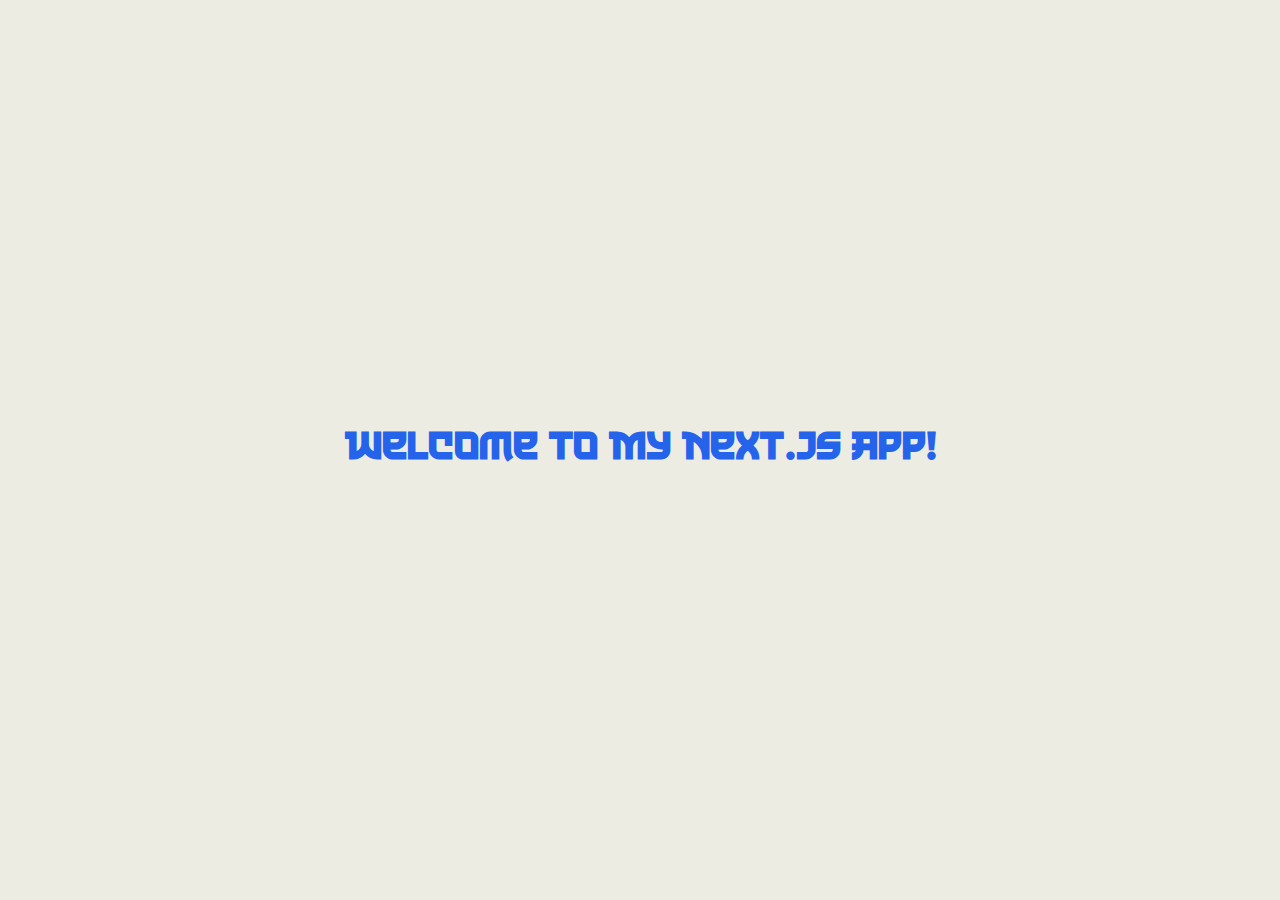
==== index.html @ 71e33ff1 "F: V1 Home design" ====
<!DOCTYPE html><html lang="en"><head><meta charSet="utf-8"/><meta name="viewport" content="width=device-width, initial-scale=1"/><link rel="stylesheet" href="/_next/static/css/1969db6d7e035338.css" data-precedence="next"/><link rel="preload" as="script" fetchPriority="low" href="/_next/static/chunks/webpack-cdd0617f90eb04c3.js"/><script src="/_next/static/chunks/4bd1b696-692f10ba759dfb60.js" async=""></script><script src="/_next/static/chunks/517-827171bf481fa5e6.js" async=""></script><script src="/_next/static/chunks/main-app-47d46b9fe21be2e4.js" async=""></script><title>Create Next App</title><meta name="description" content="Generated by create next app"/><link rel="icon" href="/favicon.ico" type="image/x-icon" sizes="16x16"/><script src="/_next/static/chunks/polyfills-42372ed130431b0a.js" noModule=""></script></head><body class="__variable_4d318d __variable_ea5f4b antialiased"><div class="flex justify-center items-center h-screen"><h1 class="text-4xl font-bold text-blue-600">Welcome to My Next.js App!</h1></div><script src="/_next/static/chunks/webpack-cdd0617f90eb04c3.js" async=""></script><script>(self.__next_f=self.__next_f||[]).push([0])</script><script>self.__next_f.push([1,"1:\"$Sreact.fragment\"\n2:I[5244,[],\"\"]\n3:I[3866,[],\"\"]\n4:I[6213,[],\"OutletBoundary\"]\n6:I[6213,[],\"MetadataBoundary\"]\n8:I[6213,[],\"ViewportBoundary\"]\na:I[4835,[],\"\"]\n:HL[\"/_next/static/css/1969db6d7e035338.css\",\"style\"]\n"])</script><script>self.__next_f.push([1,"0:{\"P\":null,\"b\":\"M2ImWNPuikzS6Wh2KHjjS\",\"p\":\"\",\"c\":[\"\",\"\"],\"i\":false,\"f\":[[[\"\",{\"children\":[\"__PAGE__\",{}]},\"$undefined\",\"$undefined\",true],[\"\",[\"$\",\"$1\",\"c\",{\"children\":[[[\"$\",\"link\",\"0\",{\"rel\":\"stylesheet\",\"href\":\"/_next/static/css/1969db6d7e035338.css\",\"precedence\":\"next\",\"crossOrigin\":\"$undefined\",\"nonce\":\"$undefined\"}]],[\"$\",\"html\",null,{\"lang\":\"en\",\"children\":[\"$\",\"body\",null,{\"className\":\"__variable_4d318d __variable_ea5f4b antialiased\",\"children\":[\"$\",\"$L2\",null,{\"parallelRouterKey\":\"children\",\"segmentPath\":[\"children\"],\"error\":\"$undefined\",\"errorStyles\":\"$undefined\",\"errorScripts\":\"$undefined\",\"template\":[\"$\",\"$L3\",null,{}],\"templateStyles\":\"$undefined\",\"templateScripts\":\"$undefined\",\"notFound\":[[],[[\"$\",\"title\",null,{\"children\":\"404: This page could not be found.\"}],[\"$\",\"div\",null,{\"style\":{\"fontFamily\":\"system-ui,\\\"Segoe UI\\\",Roboto,Helvetica,Arial,sans-serif,\\\"Apple Color Emoji\\\",\\\"Segoe UI Emoji\\\"\",\"height\":\"100vh\",\"textAlign\":\"center\",\"display\":\"flex\",\"flexDirection\":\"column\",\"alignItems\":\"center\",\"justifyContent\":\"center\"},\"children\":[\"$\",\"div\",null,{\"children\":[[\"$\",\"style\",null,{\"dangerouslySetInnerHTML\":{\"__html\":\"body{color:#000;background:#fff;margin:0}.next-error-h1{border-right:1px solid rgba(0,0,0,.3)}@media (prefers-color-scheme:dark){body{color:#fff;background:#000}.next-error-h1{border-right:1px solid rgba(255,255,255,.3)}}\"}}],[\"$\",\"h1\",null,{\"className\":\"next-error-h1\",\"style\":{\"display\":\"inline-block\",\"margin\":\"0 20px 0 0\",\"padding\":\"0 23px 0 0\",\"fontSize\":24,\"fontWeight\":500,\"verticalAlign\":\"top\",\"lineHeight\":\"49px\"},\"children\":404}],[\"$\",\"div\",null,{\"style\":{\"display\":\"inline-block\"},\"children\":[\"$\",\"h2\",null,{\"style\":{\"fontSize\":14,\"fontWeight\":400,\"lineHeight\":\"49px\",\"margin\":0},\"children\":\"This page could not be found.\"}]}]]}]}]]],\"forbidden\":\"$undefined\",\"unauthorized\":\"$undefined\"}]}]}]]}],{\"children\":[\"__PAGE__\",[\"$\",\"$1\",\"c\",{\"children\":[[\"$\",\"div\",null,{\"className\":\"flex justify-center items-center h-screen\",\"children\":[\"$\",\"h1\",null,{\"className\":\"text-4xl font-bold text-blue-600\",\"children\":\"Welcome to My Next.js App!\"}]}],null,[\"$\",\"$L4\",null,{\"children\":\"$L5\"}]]}],{},null,false]},null,false],[\"$\",\"$1\",\"h\",{\"children\":[null,[\"$\",\"$1\",\"3E3LtdyZpK34MtcuGrkji\",{\"children\":[[\"$\",\"$L6\",null,{\"children\":\"$L7\"}],[\"$\",\"$L8\",null,{\"children\":\"$L9\"}],null]}]]}],false]],\"m\":\"$undefined\",\"G\":[\"$a\",\"$undefined\"],\"s\":false,\"S\":true}\n"])</script><script>self.__next_f.push([1,"9:[[\"$\",\"meta\",\"0\",{\"name\":\"viewport\",\"content\":\"width=device-width, initial-scale=1\"}]]\n7:[[\"$\",\"meta\",\"0\",{\"charSet\":\"utf-8\"}],[\"$\",\"title\",\"1\",{\"children\":\"Create Next App\"}],[\"$\",\"meta\",\"2\",{\"name\":\"description\",\"content\":\"Generated by create next app\"}],[\"$\",\"link\",\"3\",{\"rel\":\"icon\",\"href\":\"/favicon.ico\",\"type\":\"image/x-icon\",\"sizes\":\"16x16\"}]]\n"])</script><script>self.__next_f.push([1,"5:null\n"])</script></body></html>
---- _next/static/css/1969db6d7e035338.css ----
@font-face{font-family:Geist;font-style:normal;font-weight:100 900;font-display:swap;src:url(/_next/static/media/ba015fad6dcf6784-s.woff2) format("woff2");unicode-range:u+0100-02ba,u+02bd-02c5,u+02c7-02cc,u+02ce-02d7,u+02dd-02ff,u+0304,u+0308,u+0329,u+1d00-1dbf,u+1e00-1e9f,u+1ef2-1eff,u+2020,u+20a0-20ab,u+20ad-20c0,u+2113,u+2c60-2c7f,u+a720-a7ff}@font-face{font-family:Geist;font-style:normal;font-weight:100 900;font-display:swap;src:url(/_next/static/media/569ce4b8f30dc480-s.p.woff2) format("woff2");unicode-range:u+00??,u+0131,u+0152-0153,u+02bb-02bc,u+02c6,u+02da,u+02dc,u+0304,u+0308,u+0329,u+2000-206f,u+20ac,u+2122,u+2191,u+2193,u+2212,u+2215,u+feff,u+fffd}@font-face{font-family:Geist Fallback;src:local("Arial");ascent-override:95.94%;descent-override:28.16%;line-gap-override:0.00%;size-adjust:104.76%}.__className_4d318d{font-family:Geist,Geist Fallback;font-style:normal}.__variable_4d318d{--font-geist-sans:"Geist","Geist Fallback"}@font-face{font-family:Geist Mono;font-style:normal;font-weight:100 900;font-display:swap;src:url(/_next/static/media/747892c23ea88013-s.woff2) format("woff2");unicode-range:u+0100-02ba,u+02bd-02c5,u+02c7-02cc,u+02ce-02d7,u+02dd-02ff,u+0304,u+0308,u+0329,u+1d00-1dbf,u+1e00-1e9f,u+1ef2-1eff,u+2020,u+20a0-20ab,u+20ad-20c0,u+2113,u+2c60-2c7f,u+a720-a7ff}@font-face{font-family:Geist Mono;font-style:normal;font-weight:100 900;font-display:swap;src:url(/_next/static/media/93f479601ee12b01-s.p.woff2) format("woff2");unicode-range:u+00??,u+0131,u+0152-0153,u+02bb-02bc,u+02c6,u+02da,u+02dc,u+0304,u+0308,u+0329,u+2000-206f,u+20ac,u+2122,u+2191,u+2193,u+2212,u+2215,u+feff,u+fffd}@font-face{font-family:Geist Mono Fallback;src:local("Arial");ascent-override:74.67%;descent-override:21.92%;line-gap-override:0.00%;size-adjust:134.59%}.__className_ea5f4b{font-family:Geist Mono,Geist Mono Fallback;font-style:normal}.__variable_ea5f4b{--font-geist-mono:"Geist Mono","Geist Mono Fallback"}*,:after,:before{--tw-border-spacing-x:0;--tw-border-spacing-y:0;--tw-translate-x:0;--tw-translate-y:0;--tw-rotate:0;--tw-skew-x:0;--tw-skew-y:0;--tw-scale-x:1;--tw-scale-y:1;--tw-pan-x: ;--tw-pan-y: ;--tw-pinch-zoom: ;--tw-scroll-snap-strictness:proximity;--tw-gradient-from-position: ;--tw-gradient-via-position: ;--tw-gradient-to-position: ;--tw-ordinal: ;--tw-slashed-zero: ;--tw-numeric-figure: ;--tw-numeric-spacing: ;--tw-numeric-fraction: ;--tw-ring-inset: ;--tw-ring-offset-width:0px;--tw-ring-offset-color:#fff;--tw-ring-color:rgba(59,130,246,.5);--tw-ring-offset-shadow:0 0 #0000;--tw-ring-shadow:0 0 #0000;--tw-shadow:0 0 #0000;--tw-shadow-colored:0 0 #0000;--tw-blur: ;--tw-brightness: ;--tw-contrast: ;--tw-grayscale: ;--tw-hue-rotate: ;--tw-invert: ;--tw-saturate: ;--tw-sepia: ;--tw-drop-shadow: ;--tw-backdrop-blur: ;--tw-backdrop-brightness: ;--tw-backdrop-contrast: ;--tw-backdrop-grayscale: ;--tw-backdrop-hue-rotate: ;--tw-backdrop-invert: ;--tw-backdrop-opacity: ;--tw-backdrop-saturate: ;--tw-backdrop-sepia: ;--tw-contain-size: ;--tw-contain-layout: ;--tw-contain-paint: ;--tw-contain-style: }::backdrop{--tw-border-spacing-x:0;--tw-border-spacing-y:0;--tw-translate-x:0;--tw-translate-y:0;--tw-rotate:0;--tw-skew-x:0;--tw-skew-y:0;--tw-scale-x:1;--tw-scale-y:1;--tw-pan-x: ;--tw-pan-y: ;--tw-pinch-zoom: ;--tw-scroll-snap-strictness:proximity;--tw-gradient-from-position: ;--tw-gradient-via-position: ;--tw-gradient-to-position: ;--tw-ordinal: ;--tw-slashed-zero: ;--tw-numeric-figure: ;--tw-numeric-spacing: ;--tw-numeric-fraction: ;--tw-ring-inset: ;--tw-ring-offset-width:0px;--tw-ring-offset-color:#fff;--tw-ring-color:rgba(59,130,246,.5);--tw-ring-offset-shadow:0 0 #0000;--tw-ring-shadow:0 0 #0000;--tw-shadow:0 0 #0000;--tw-shadow-colored:0 0 #0000;--tw-blur: ;--tw-brightness: ;--tw-contrast: ;--tw-grayscale: ;--tw-hue-rotate: ;--tw-invert: ;--tw-saturate: ;--tw-sepia: ;--tw-drop-shadow: ;--tw-backdrop-blur: ;--tw-backdrop-brightness: ;--tw-backdrop-contrast: ;--tw-backdrop-grayscale: ;--tw-backdrop-hue-rotate: ;--tw-backdrop-invert: ;--tw-backdrop-opacity: ;--tw-backdrop-saturate: ;--tw-backdrop-sepia: ;--tw-contain-size: ;--tw-contain-layout: ;--tw-contain-paint: ;--tw-contain-style: }/*
! tailwindcss v3.4.17 | MIT License | https://tailwindcss.com
*/*,:after,:before{box-sizing:border-box;border:0 solid #e5e7eb}:after,:before{--tw-content:""}:host,html{line-height:1.5;-webkit-text-size-adjust:100%;-moz-tab-size:4;tab-size:4;font-family:ui-sans-serif,system-ui,sans-serif,Apple Color Emoji,Segoe UI Emoji,Segoe UI Symbol,Noto Color Emoji;font-feature-settings:normal;font-variation-settings:normal;-webkit-tap-highlight-color:transparent}body{margin:0;line-height:inherit}hr{height:0;color:inherit;border-top-width:1px}abbr:where([title]){text-decoration:underline dotted}h1,h2,h3,h4,h5,h6{font-size:inherit;font-weight:inherit}a{color:inherit;text-decoration:inherit}b,strong{font-weight:bolder}code,kbd,pre,samp{font-family:ui-monospace,SFMono-Regular,Menlo,Monaco,Consolas,Liberation Mono,Courier New,monospace;font-feature-settings:normal;font-variation-settings:normal;font-size:1em}small{font-size:80%}sub,sup{font-size:75%;line-height:0;position:relative;vertical-align:baseline}sub{bottom:-.25em}sup{top:-.5em}table{text-indent:0;border-color:inherit;border-collapse:collapse}button,input,optgroup,select,textarea{font-family:inherit;font-feature-settings:inherit;font-variation-settings:inherit;font-size:100%;font-weight:inherit;line-height:inherit;letter-spacing:inherit;color:inherit;margin:0;padding:0}button,select{text-transform:none}button,input:where([type=button]),input:where([type=reset]),input:where([type=submit]){-webkit-appearance:button;background-color:transparent;background-image:none}:-moz-focusring{outline:auto}:-moz-ui-invalid{box-shadow:none}progress{vertical-align:baseline}::-webkit-inner-spin-button,::-webkit-outer-spin-button{height:auto}[type=search]{-webkit-appearance:textfield;outline-offset:-2px}::-webkit-search-decoration{-webkit-appearance:none}::-webkit-file-upload-button{-webkit-appearance:button;font:inherit}summary{display:list-item}blockquote,dd,dl,figure,h1,h2,h3,h4,h5,h6,hr,p,pre{margin:0}fieldset{margin:0}fieldset,legend{padding:0}menu,ol,ul{list-style:none;margin:0;padding:0}dialog{padding:0}textarea{resize:vertical}input::placeholder,textarea::placeholder{opacity:1;color:#9ca3af}[role=button],button{cursor:pointer}:disabled{cursor:default}audio,canvas,embed,iframe,img,object,svg,video{display:block;vertical-align:middle}img,video{max-width:100%;height:auto}[hidden]:where(:not([hidden=until-found])){display:none}.container{width:100%}@media (min-width:640px){.container{max-width:640px}}@media (min-width:768px){.container{max-width:768px}}@media (min-width:1024px){.container{max-width:1024px}}@media (min-width:1280px){.container{max-width:1280px}}@media (min-width:1536px){.container{max-width:1536px}}.absolute{position:absolute}.relative{position:relative}.sticky{position:sticky}.inset-0{inset:0}.inset-x-0{left:0;right:0}.bottom-20{bottom:5rem}.top-0{top:0}.z-10{z-index:10}.z-20{z-index:20}.z-50{z-index:50}.m-20{margin:5rem}.mx-auto{margin-left:auto;margin-right:auto}.mb-0{margin-bottom:0}.mb-4{margin-bottom:1rem}.ml-auto{margin-left:auto}.mr-2{margin-right:.5rem}.mt-4{margin-top:1rem}.mt-8{margin-top:2rem}.flex{display:flex}.grid{display:grid}.hidden{display:none}.aspect-\[9\/20\]{aspect-ratio:9/20}.h-3{height:.75rem}.h-6{height:1.5rem}.h-\[200px\]{height:200px}.h-screen{height:100vh}.min-h-screen{min-height:100vh}.w-3{width:.75rem}.w-6{width:1.5rem}.w-full{width:100%}.max-w-\[280px\]{max-width:280px}.grid-cols-1{grid-template-columns:repeat(1,minmax(0,1fr))}.grid-cols-5{grid-template-columns:repeat(5,minmax(0,1fr))}.flex-col{flex-direction:column}.items-end{align-items:flex-end}.items-center{align-items:center}.justify-center{justify-content:center}.justify-between{justify-content:space-between}.gap-4{gap:1rem}.gap-8{gap:2rem}.space-x-10>:not([hidden])~:not([hidden]){--tw-space-x-reverse:0;margin-right:calc(2.5rem * var(--tw-space-x-reverse));margin-left:calc(2.5rem * calc(1 - var(--tw-space-x-reverse)))}.space-x-11>:not([hidden])~:not([hidden]){--tw-space-x-reverse:0;margin-right:calc(2.75rem * var(--tw-space-x-reverse));margin-left:calc(2.75rem * calc(1 - var(--tw-space-x-reverse)))}.space-x-2>:not([hidden])~:not([hidden]){--tw-space-x-reverse:0;margin-right:calc(.5rem * var(--tw-space-x-reverse));margin-left:calc(.5rem * calc(1 - var(--tw-space-x-reverse)))}.space-x-3>:not([hidden])~:not([hidden]){--tw-space-x-reverse:0;margin-right:calc(.75rem * var(--tw-space-x-reverse));margin-left:calc(.75rem * calc(1 - var(--tw-space-x-reverse)))}.space-x-8>:not([hidden])~:not([hidden]){--tw-space-x-reverse:0;margin-right:calc(2rem * var(--tw-space-x-reverse));margin-left:calc(2rem * calc(1 - var(--tw-space-x-reverse)))}.space-y-4>:not([hidden])~:not([hidden]){--tw-space-y-reverse:0;margin-top:calc(1rem * calc(1 - var(--tw-space-y-reverse)));margin-bottom:calc(1rem * var(--tw-space-y-reverse))}.overflow-hidden{overflow:hidden}.rounded{border-radius:.25rem}.rounded-full{border-radius:9999px}.rounded-lg{border-radius:.5rem}.rounded-md{border-radius:.375rem}.border{border-width:1px}.bg-black\/50{background-color:rgba(0,0,0,.5)}.bg-blue-500{--tw-bg-opacity:1;background-color:rgb(59 130 246/var(--tw-bg-opacity,1))}.bg-gray-700{--tw-bg-opacity:1;background-color:rgb(55 65 81/var(--tw-bg-opacity,1))}.bg-gray-800{--tw-bg-opacity:1;background-color:rgb(31 41 55/var(--tw-bg-opacity,1))}.bg-red-500{--tw-bg-opacity:1;background-color:rgb(239 68 68/var(--tw-bg-opacity,1))}.bg-red-600{--tw-bg-opacity:1;background-color:rgb(220 38 38/var(--tw-bg-opacity,1))}.bg-gradient-to-t{background-image:linear-gradient(to top,var(--tw-gradient-stops))}.from-black\/50{--tw-gradient-from:rgba(0,0,0,.5) var(--tw-gradient-from-position);--tw-gradient-to:transparent var(--tw-gradient-to-position);--tw-gradient-stops:var(--tw-gradient-from),var(--tw-gradient-to)}.to-transparent{--tw-gradient-to:transparent var(--tw-gradient-to-position)}.p-2{padding:.5rem}.p-20{padding:5rem}.p-4{padding:1rem}.px-2{padding-left:.5rem;padding-right:.5rem}.px-20{padding-left:5rem;padding-right:5rem}.px-4{padding-left:1rem;padding-right:1rem}.px-8{padding-left:2rem;padding-right:2rem}.py-1{padding-top:.25rem;padding-bottom:.25rem}.py-2{padding-top:.5rem;padding-bottom:.5rem}.py-6{padding-top:1.5rem;padding-bottom:1.5rem}.pb-16{padding-bottom:4rem}.pl-6{padding-left:1.5rem}.pr-20{padding-right:5rem}.pt-16{padding-top:4rem}.pt-5{padding-top:1.25rem}.text-center{text-align:center}.text-2xl{font-size:1.5rem;line-height:2rem}.text-3xl{font-size:1.875rem;line-height:2.25rem}.text-4xl{font-size:2.25rem;line-height:2.5rem}.text-lg{font-size:1.125rem;line-height:1.75rem}.font-bold{font-weight:700}.tracking-wider{letter-spacing:.05em}.text-blue-600{--tw-text-opacity:1;color:rgb(37 99 235/var(--tw-text-opacity,1))}.text-gray-300{--tw-text-opacity:1;color:rgb(209 213 219/var(--tw-text-opacity,1))}.text-white{--tw-text-opacity:1;color:rgb(255 255 255/var(--tw-text-opacity,1))}.antialiased{-webkit-font-smoothing:antialiased;-moz-osx-font-smoothing:grayscale}.placeholder-gray-400::placeholder{--tw-placeholder-opacity:1;color:rgb(156 163 175/var(--tw-placeholder-opacity,1))}.transition-colors{transition-property:color,background-color,border-color,text-decoration-color,fill,stroke;transition-timing-function:cubic-bezier(.4,0,.2,1);transition-duration:.15s}:root{--background:#ecece2;--foreground:#171717;--primaryColor:#e70012;--navBlack:#1c1a1b}@media (prefers-color-scheme:dark){:root{--background:#0a0a0a;--foreground:#ededed}}body{color:var(--foreground);background:var(--background);font-family:The-Last-Shuriken,Helvetica,sans-serif}nav{font-family:Rentukka-Regular,Helvetica,sans-serif;background-color:var(--navBlack)}.hover\:bg-red-700:hover{--tw-bg-opacity:1;background-color:rgb(185 28 28/var(--tw-bg-opacity,1))}.hover\:text-gray-300:hover{--tw-text-opacity:1;color:rgb(209 213 219/var(--tw-text-opacity,1))}.hover\:underline:hover{text-decoration-line:underline}@media (min-width:640px){.sm\:mx-0{margin-left:0;margin-right:0}.sm\:grid-cols-2{grid-template-columns:repeat(2,minmax(0,1fr))}.sm\:px-8{padding-left:2rem;padding-right:2rem}}@media (min-width:768px){.md\:mb-8{margin-bottom:2rem}.md\:h-\[300px\]{height:300px}.md\:gap-10{gap:2.5rem}.md\:px-12{padding-left:3rem;padding-right:3rem}.md\:px-20{padding-left:5rem;padding-right:5rem}.md\:py-12{padding-top:3rem;padding-bottom:3rem}.md\:py-3{padding-top:.75rem;padding-bottom:.75rem}.md\:text-4xl{font-size:2.25rem;line-height:2.5rem}.md\:text-lg{font-size:1.125rem;line-height:1.75rem}.md\:text-xl{font-size:1.25rem;line-height:1.75rem}}@media (min-width:1024px){.lg\:flex{display:flex}.lg\:hidden{display:none}.lg\:h-\[400px\]{height:400px}.lg\:grid-cols-4{grid-template-columns:repeat(4,minmax(0,1fr))}.lg\:text-6xl{font-size:3.75rem;line-height:1}}@font-face{font-family:The-Last-Shuriken;src:url(/fonts/The-Last-Shuriken.otf) format("opentype"),url(/fonts/The-Last-Shuriken.ttf) format("truetype");font-weight:400;font-style:normal}@font-face{font-family:Rentukka-Regular;src:url(/fonts/Rentukka-Regular.otf) format("opentype");font-weight:400;font-style:normal}
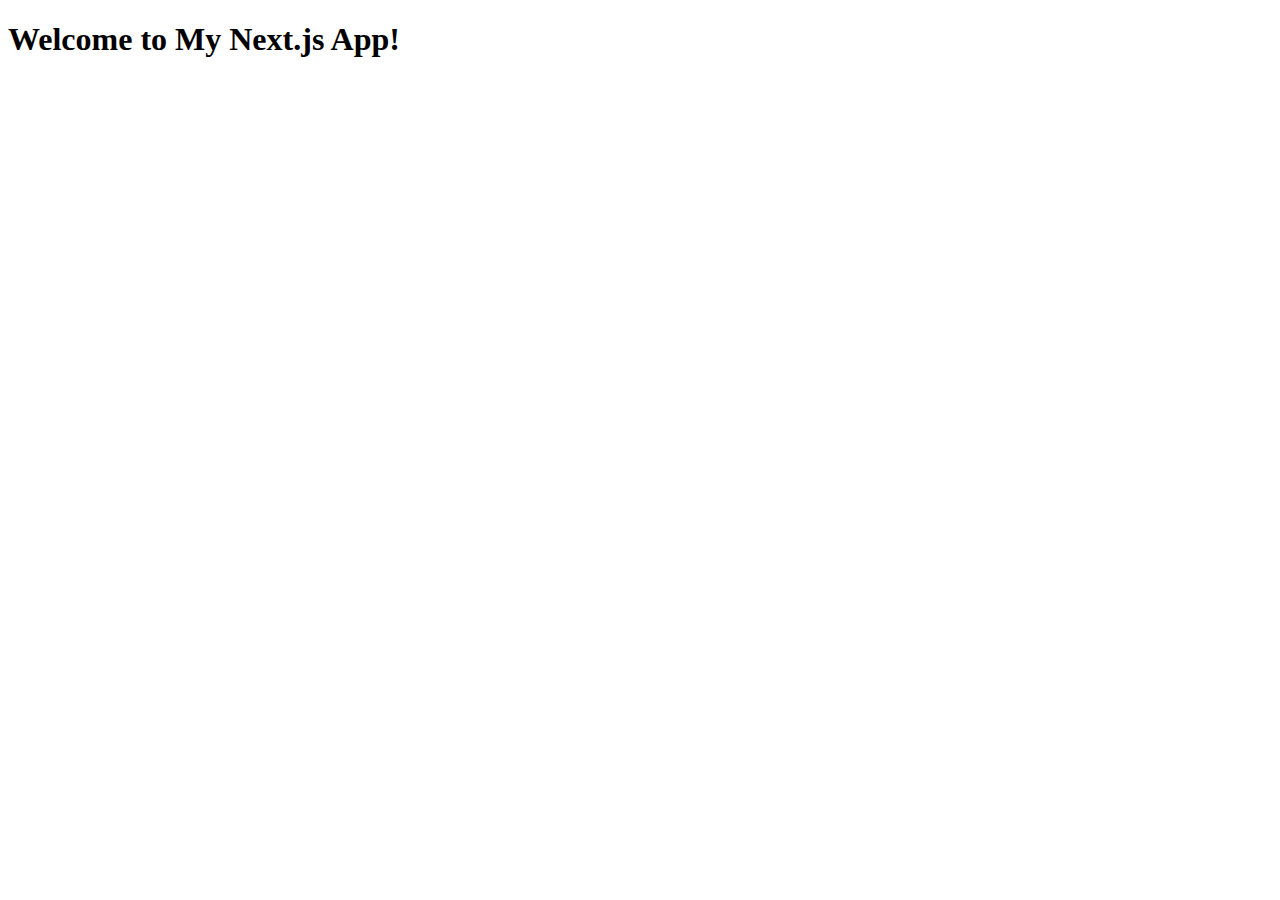
==== commit 9ef703c7: "Updated build with nojekyll file as gihub runs with jeykll" ====
--- a/index.html
+++ b/index.html
@@ -1 +1 @@
-<!DOCTYPE html><html lang="en"><head><meta charSet="utf-8"/><meta name="viewport" content="width=device-width, initial-scale=1"/><link rel="stylesheet" href="/_next/static/css/1969db6d7e035338.css" data-precedence="next"/><link rel="preload" as="script" fetchPriority="low" href="/_next/static/chunks/webpack-cdd0617f90eb04c3.js"/><script src="/_next/static/chunks/4bd1b696-692f10ba759dfb60.js" async=""></script><script src="/_next/static/chunks/517-827171bf481fa5e6.js" async=""></script><script src="/_next/static/chunks/main-app-47d46b9fe21be2e4.js" async=""></script><title>Create Next App</title><meta name="description" content="Generated by create next app"/><link rel="icon" href="/favicon.ico" type="image/x-icon" sizes="16x16"/><script src="/_next/static/chunks/polyfills-42372ed130431b0a.js" noModule=""></script></head><body class="__variable_4d318d __variable_ea5f4b antialiased"><div class="flex justify-center items-center h-screen"><h1 class="text-4xl font-bold text-blue-600">Welcome to My Next.js App!</h1></div><script src="/_next/static/chunks/webpack-cdd0617f90eb04c3.js" async=""></script><script>(self.__next_f=self.__next_f||[]).push([0])</script><script>self.__next_f.push([1,"1:\"$Sreact.fragment\"\n2:I[5244,[],\"\"]\n3:I[3866,[],\"\"]\n4:I[6213,[],\"OutletBoundary\"]\n6:I[6213,[],\"MetadataBoundary\"]\n8:I[6213,[],\"ViewportBoundary\"]\na:I[4835,[],\"\"]\n:HL[\"/_next/static/css/1969db6d7e035338.css\",\"style\"]\n"])</script><script>self.__next_f.push([1,"0:{\"P\":null,\"b\":\"M2ImWNPuikzS6Wh2KHjjS\",\"p\":\"\",\"c\":[\"\",\"\"],\"i\":false,\"f\":[[[\"\",{\"children\":[\"__PAGE__\",{}]},\"$undefined\",\"$undefined\",true],[\"\",[\"$\",\"$1\",\"c\",{\"children\":[[[\"$\",\"link\",\"0\",{\"rel\":\"stylesheet\",\"href\":\"/_next/static/css/1969db6d7e035338.css\",\"precedence\":\"next\",\"crossOrigin\":\"$undefined\",\"nonce\":\"$undefined\"}]],[\"$\",\"html\",null,{\"lang\":\"en\",\"children\":[\"$\",\"body\",null,{\"className\":\"__variable_4d318d __variable_ea5f4b antialiased\",\"children\":[\"$\",\"$L2\",null,{\"parallelRouterKey\":\"children\",\"segmentPath\":[\"children\"],\"error\":\"$undefined\",\"errorStyles\":\"$undefined\",\"errorScripts\":\"$undefined\",\"template\":[\"$\",\"$L3\",null,{}],\"templateStyles\":\"$undefined\",\"templateScripts\":\"$undefined\",\"notFound\":[[],[[\"$\",\"title\",null,{\"children\":\"404: This page could not be found.\"}],[\"$\",\"div\",null,{\"style\":{\"fontFamily\":\"system-ui,\\\"Segoe UI\\\",Roboto,Helvetica,Arial,sans-serif,\\\"Apple Color Emoji\\\",\\\"Segoe UI Emoji\\\"\",\"height\":\"100vh\",\"textAlign\":\"center\",\"display\":\"flex\",\"flexDirection\":\"column\",\"alignItems\":\"center\",\"justifyContent\":\"center\"},\"children\":[\"$\",\"div\",null,{\"children\":[[\"$\",\"style\",null,{\"dangerouslySetInnerHTML\":{\"__html\":\"body{color:#000;background:#fff;margin:0}.next-error-h1{border-right:1px solid rgba(0,0,0,.3)}@media (prefers-color-scheme:dark){body{color:#fff;background:#000}.next-error-h1{border-right:1px solid rgba(255,255,255,.3)}}\"}}],[\"$\",\"h1\",null,{\"className\":\"next-error-h1\",\"style\":{\"display\":\"inline-block\",\"margin\":\"0 20px 0 0\",\"padding\":\"0 23px 0 0\",\"fontSize\":24,\"fontWeight\":500,\"verticalAlign\":\"top\",\"lineHeight\":\"49px\"},\"children\":404}],[\"$\",\"div\",null,{\"style\":{\"display\":\"inline-block\"},\"children\":[\"$\",\"h2\",null,{\"style\":{\"fontSize\":14,\"fontWeight\":400,\"lineHeight\":\"49px\",\"margin\":0},\"children\":\"This page could not be found.\"}]}]]}]}]]],\"forbidden\":\"$undefined\",\"unauthorized\":\"$undefined\"}]}]}]]}],{\"children\":[\"__PAGE__\",[\"$\",\"$1\",\"c\",{\"children\":[[\"$\",\"div\",null,{\"className\":\"flex justify-center items-center h-screen\",\"children\":[\"$\",\"h1\",null,{\"className\":\"text-4xl font-bold text-blue-600\",\"children\":\"Welcome to My Next.js App!\"}]}],null,[\"$\",\"$L4\",null,{\"children\":\"$L5\"}]]}],{},null,false]},null,false],[\"$\",\"$1\",\"h\",{\"children\":[null,[\"$\",\"$1\",\"3E3LtdyZpK34MtcuGrkji\",{\"children\":[[\"$\",\"$L6\",null,{\"children\":\"$L7\"}],[\"$\",\"$L8\",null,{\"children\":\"$L9\"}],null]}]]}],false]],\"m\":\"$undefined\",\"G\":[\"$a\",\"$undefined\"],\"s\":false,\"S\":true}\n"])</script><script>self.__next_f.push([1,"9:[[\"$\",\"meta\",\"0\",{\"name\":\"viewport\",\"content\":\"width=device-width, initial-scale=1\"}]]\n7:[[\"$\",\"meta\",\"0\",{\"charSet\":\"utf-8\"}],[\"$\",\"title\",\"1\",{\"children\":\"Create Next App\"}],[\"$\",\"meta\",\"2\",{\"name\":\"description\",\"content\":\"Generated by create next app\"}],[\"$\",\"link\",\"3\",{\"rel\":\"icon\",\"href\":\"/favicon.ico\",\"type\":\"image/x-icon\",\"sizes\":\"16x16\"}]]\n"])</script><script>self.__next_f.push([1,"5:null\n"])</script></body></html>+<!DOCTYPE html><html lang="en"><head><meta charSet="utf-8"/><meta name="viewport" content="width=device-width, initial-scale=1"/><link rel="stylesheet" href="/codeprojekt/_next/static/css/245b3cb33e3f2eed.css" data-precedence="next"/><link rel="preload" as="script" fetchPriority="low" href="/codeprojekt/_next/static/chunks/webpack-1dc974961dbac57c.js"/><script src="/codeprojekt/_next/static/chunks/4bd1b696-692f10ba759dfb60.js" async=""></script><script src="/codeprojekt/_next/static/chunks/517-9d9662d6c0e08455.js" async=""></script><script src="/codeprojekt/_next/static/chunks/main-app-47d46b9fe21be2e4.js" async=""></script><title>Create Next App</title><meta name="description" content="Generated by create next app"/><link rel="icon" href="/codeprojekt/favicon.ico" type="image/x-icon" sizes="16x16"/><script src="/codeprojekt/_next/static/chunks/polyfills-42372ed130431b0a.js" noModule=""></script></head><body class="__variable_d63b79 __variable_f27a0c antialiased"><div class="flex justify-center items-center h-screen"><h1 class="text-4xl font-bold text-blue-600">Welcome to My Next.js App!</h1></div><script src="/codeprojekt/_next/static/chunks/webpack-1dc974961dbac57c.js" async=""></script><script>(self.__next_f=self.__next_f||[]).push([0])</script><script>self.__next_f.push([1,"1:\"$Sreact.fragment\"\n2:I[5244,[],\"\"]\n3:I[3866,[],\"\"]\n4:I[6213,[],\"OutletBoundary\"]\n6:I[6213,[],\"MetadataBoundary\"]\n8:I[6213,[],\"ViewportBoundary\"]\na:I[4835,[],\"\"]\n:HL[\"/codeprojekt/_next/static/css/245b3cb33e3f2eed.css\",\"style\"]\n"])</script><script>self.__next_f.push([1,"0:{\"P\":null,\"b\":\"IpkLJUoeH68LpaS1Uytb3\",\"p\":\"/codeprojekt\",\"c\":[\"\",\"\"],\"i\":false,\"f\":[[[\"\",{\"children\":[\"__PAGE__\",{}]},\"$undefined\",\"$undefined\",true],[\"\",[\"$\",\"$1\",\"c\",{\"children\":[[[\"$\",\"link\",\"0\",{\"rel\":\"stylesheet\",\"href\":\"/codeprojekt/_next/static/css/245b3cb33e3f2eed.css\",\"precedence\":\"next\",\"crossOrigin\":\"$undefined\",\"nonce\":\"$undefined\"}]],[\"$\",\"html\",null,{\"lang\":\"en\",\"children\":[\"$\",\"body\",null,{\"className\":\"__variable_d63b79 __variable_f27a0c antialiased\",\"children\":[\"$\",\"$L2\",null,{\"parallelRouterKey\":\"children\",\"segmentPath\":[\"children\"],\"error\":\"$undefined\",\"errorStyles\":\"$undefined\",\"errorScripts\":\"$undefined\",\"template\":[\"$\",\"$L3\",null,{}],\"templateStyles\":\"$undefined\",\"templateScripts\":\"$undefined\",\"notFound\":[[],[[\"$\",\"title\",null,{\"children\":\"404: This page could not be found.\"}],[\"$\",\"div\",null,{\"style\":{\"fontFamily\":\"system-ui,\\\"Segoe UI\\\",Roboto,Helvetica,Arial,sans-serif,\\\"Apple Color Emoji\\\",\\\"Segoe UI Emoji\\\"\",\"height\":\"100vh\",\"textAlign\":\"center\",\"display\":\"flex\",\"flexDirection\":\"column\",\"alignItems\":\"center\",\"justifyContent\":\"center\"},\"children\":[\"$\",\"div\",null,{\"children\":[[\"$\",\"style\",null,{\"dangerouslySetInnerHTML\":{\"__html\":\"body{color:#000;background:#fff;margin:0}.next-error-h1{border-right:1px solid rgba(0,0,0,.3)}@media (prefers-color-scheme:dark){body{color:#fff;background:#000}.next-error-h1{border-right:1px solid rgba(255,255,255,.3)}}\"}}],[\"$\",\"h1\",null,{\"className\":\"next-error-h1\",\"style\":{\"display\":\"inline-block\",\"margin\":\"0 20px 0 0\",\"padding\":\"0 23px 0 0\",\"fontSize\":24,\"fontWeight\":500,\"verticalAlign\":\"top\",\"lineHeight\":\"49px\"},\"children\":404}],[\"$\",\"div\",null,{\"style\":{\"display\":\"inline-block\"},\"children\":[\"$\",\"h2\",null,{\"style\":{\"fontSize\":14,\"fontWeight\":400,\"lineHeight\":\"49px\",\"margin\":0},\"children\":\"This page could not be found.\"}]}]]}]}]]],\"forbidden\":\"$undefined\",\"unauthorized\":\"$undefined\"}]}]}]]}],{\"children\":[\"__PAGE__\",[\"$\",\"$1\",\"c\",{\"children\":[[\"$\",\"div\",null,{\"className\":\"flex justify-center items-center h-screen\",\"children\":[\"$\",\"h1\",null,{\"className\":\"text-4xl font-bold text-blue-600\",\"children\":\"Welcome to My Next.js App!\"}]}],null,[\"$\",\"$L4\",null,{\"children\":\"$L5\"}]]}],{},null,false]},null,false],[\"$\",\"$1\",\"h\",{\"children\":[null,[\"$\",\"$1\",\"o3sypI4BTvWPNd6nH_KNd\",{\"children\":[[\"$\",\"$L6\",null,{\"children\":\"$L7\"}],[\"$\",\"$L8\",null,{\"children\":\"$L9\"}],null]}]]}],false]],\"m\":\"$undefined\",\"G\":[\"$a\",\"$undefined\"],\"s\":false,\"S\":true}\n"])</script><script>self.__next_f.push([1,"9:[[\"$\",\"meta\",\"0\",{\"name\":\"viewport\",\"content\":\"width=device-width, initial-scale=1\"}]]\n7:[[\"$\",\"meta\",\"0\",{\"charSet\":\"utf-8\"}],[\"$\",\"title\",\"1\",{\"children\":\"Create Next App\"}],[\"$\",\"meta\",\"2\",{\"name\":\"description\",\"content\":\"Generated by create next app\"}],[\"$\",\"link\",\"3\",{\"rel\":\"icon\",\"href\":\"/codeprojekt/favicon.ico\",\"type\":\"image/x-icon\",\"sizes\":\"16x16\"}]]\n"])</script><script>self.__next_f.push([1,"5:null\n"])</script></body></html>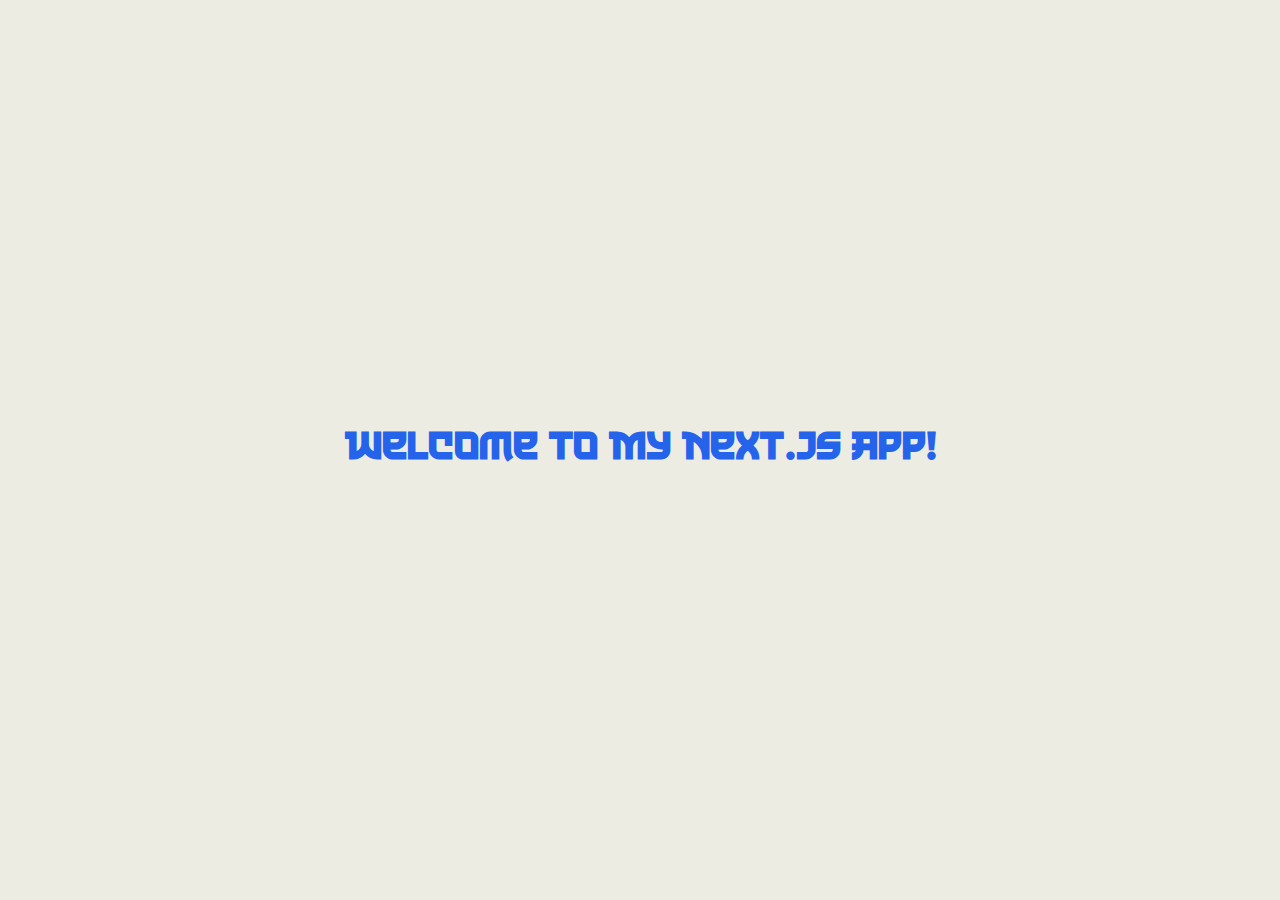
==== commit f08753a0: "F:Static file relative path changes for domain" ====
--- a/index.html
+++ b/index.html
@@ -1 +1 @@
-<!DOCTYPE html><html lang="en"><head><meta charSet="utf-8"/><meta name="viewport" content="width=device-width, initial-scale=1"/><link rel="stylesheet" href="/codeprojekt/_next/static/css/245b3cb33e3f2eed.css" data-precedence="next"/><link rel="preload" as="script" fetchPriority="low" href="/codeprojekt/_next/static/chunks/webpack-1dc974961dbac57c.js"/><script src="/codeprojekt/_next/static/chunks/4bd1b696-692f10ba759dfb60.js" async=""></script><script src="/codeprojekt/_next/static/chunks/517-9d9662d6c0e08455.js" async=""></script><script src="/codeprojekt/_next/static/chunks/main-app-47d46b9fe21be2e4.js" async=""></script><title>Create Next App</title><meta name="description" content="Generated by create next app"/><link rel="icon" href="/codeprojekt/favicon.ico" type="image/x-icon" sizes="16x16"/><script src="/codeprojekt/_next/static/chunks/polyfills-42372ed130431b0a.js" noModule=""></script></head><body class="__variable_d63b79 __variable_f27a0c antialiased"><div class="flex justify-center items-center h-screen"><h1 class="text-4xl font-bold text-blue-600">Welcome to My Next.js App!</h1></div><script src="/codeprojekt/_next/static/chunks/webpack-1dc974961dbac57c.js" async=""></script><script>(self.__next_f=self.__next_f||[]).push([0])</script><script>self.__next_f.push([1,"1:\"$Sreact.fragment\"\n2:I[5244,[],\"\"]\n3:I[3866,[],\"\"]\n4:I[6213,[],\"OutletBoundary\"]\n6:I[6213,[],\"MetadataBoundary\"]\n8:I[6213,[],\"ViewportBoundary\"]\na:I[4835,[],\"\"]\n:HL[\"/codeprojekt/_next/static/css/245b3cb33e3f2eed.css\",\"style\"]\n"])</script><script>self.__next_f.push([1,"0:{\"P\":null,\"b\":\"IpkLJUoeH68LpaS1Uytb3\",\"p\":\"/codeprojekt\",\"c\":[\"\",\"\"],\"i\":false,\"f\":[[[\"\",{\"children\":[\"__PAGE__\",{}]},\"$undefined\",\"$undefined\",true],[\"\",[\"$\",\"$1\",\"c\",{\"children\":[[[\"$\",\"link\",\"0\",{\"rel\":\"stylesheet\",\"href\":\"/codeprojekt/_next/static/css/245b3cb33e3f2eed.css\",\"precedence\":\"next\",\"crossOrigin\":\"$undefined\",\"nonce\":\"$undefined\"}]],[\"$\",\"html\",null,{\"lang\":\"en\",\"children\":[\"$\",\"body\",null,{\"className\":\"__variable_d63b79 __variable_f27a0c antialiased\",\"children\":[\"$\",\"$L2\",null,{\"parallelRouterKey\":\"children\",\"segmentPath\":[\"children\"],\"error\":\"$undefined\",\"errorStyles\":\"$undefined\",\"errorScripts\":\"$undefined\",\"template\":[\"$\",\"$L3\",null,{}],\"templateStyles\":\"$undefined\",\"templateScripts\":\"$undefined\",\"notFound\":[[],[[\"$\",\"title\",null,{\"children\":\"404: This page could not be found.\"}],[\"$\",\"div\",null,{\"style\":{\"fontFamily\":\"system-ui,\\\"Segoe UI\\\",Roboto,Helvetica,Arial,sans-serif,\\\"Apple Color Emoji\\\",\\\"Segoe UI Emoji\\\"\",\"height\":\"100vh\",\"textAlign\":\"center\",\"display\":\"flex\",\"flexDirection\":\"column\",\"alignItems\":\"center\",\"justifyContent\":\"center\"},\"children\":[\"$\",\"div\",null,{\"children\":[[\"$\",\"style\",null,{\"dangerouslySetInnerHTML\":{\"__html\":\"body{color:#000;background:#fff;margin:0}.next-error-h1{border-right:1px solid rgba(0,0,0,.3)}@media (prefers-color-scheme:dark){body{color:#fff;background:#000}.next-error-h1{border-right:1px solid rgba(255,255,255,.3)}}\"}}],[\"$\",\"h1\",null,{\"className\":\"next-error-h1\",\"style\":{\"display\":\"inline-block\",\"margin\":\"0 20px 0 0\",\"padding\":\"0 23px 0 0\",\"fontSize\":24,\"fontWeight\":500,\"verticalAlign\":\"top\",\"lineHeight\":\"49px\"},\"children\":404}],[\"$\",\"div\",null,{\"style\":{\"display\":\"inline-block\"},\"children\":[\"$\",\"h2\",null,{\"style\":{\"fontSize\":14,\"fontWeight\":400,\"lineHeight\":\"49px\",\"margin\":0},\"children\":\"This page could not be found.\"}]}]]}]}]]],\"forbidden\":\"$undefined\",\"unauthorized\":\"$undefined\"}]}]}]]}],{\"children\":[\"__PAGE__\",[\"$\",\"$1\",\"c\",{\"children\":[[\"$\",\"div\",null,{\"className\":\"flex justify-center items-center h-screen\",\"children\":[\"$\",\"h1\",null,{\"className\":\"text-4xl font-bold text-blue-600\",\"children\":\"Welcome to My Next.js App!\"}]}],null,[\"$\",\"$L4\",null,{\"children\":\"$L5\"}]]}],{},null,false]},null,false],[\"$\",\"$1\",\"h\",{\"children\":[null,[\"$\",\"$1\",\"o3sypI4BTvWPNd6nH_KNd\",{\"children\":[[\"$\",\"$L6\",null,{\"children\":\"$L7\"}],[\"$\",\"$L8\",null,{\"children\":\"$L9\"}],null]}]]}],false]],\"m\":\"$undefined\",\"G\":[\"$a\",\"$undefined\"],\"s\":false,\"S\":true}\n"])</script><script>self.__next_f.push([1,"9:[[\"$\",\"meta\",\"0\",{\"name\":\"viewport\",\"content\":\"width=device-width, initial-scale=1\"}]]\n7:[[\"$\",\"meta\",\"0\",{\"charSet\":\"utf-8\"}],[\"$\",\"title\",\"1\",{\"children\":\"Create Next App\"}],[\"$\",\"meta\",\"2\",{\"name\":\"description\",\"content\":\"Generated by create next app\"}],[\"$\",\"link\",\"3\",{\"rel\":\"icon\",\"href\":\"/codeprojekt/favicon.ico\",\"type\":\"image/x-icon\",\"sizes\":\"16x16\"}]]\n"])</script><script>self.__next_f.push([1,"5:null\n"])</script></body></html>+<!DOCTYPE html><html lang="en"><head><meta charSet="utf-8"/><meta name="viewport" content="width=device-width, initial-scale=1"/><link rel="stylesheet" href="/_next/static/css/055ff1cefbe83fcb.css" data-precedence="next"/><link rel="preload" as="script" fetchPriority="low" href="/_next/static/chunks/webpack-cdd0617f90eb04c3.js"/><script src="/_next/static/chunks/4bd1b696-692f10ba759dfb60.js" async=""></script><script src="/_next/static/chunks/517-827171bf481fa5e6.js" async=""></script><script src="/_next/static/chunks/main-app-47d46b9fe21be2e4.js" async=""></script><title>Create Next App</title><meta name="description" content="Generated by create next app"/><link rel="icon" href="/favicon.ico" type="image/x-icon" sizes="16x16"/><script src="/_next/static/chunks/polyfills-42372ed130431b0a.js" noModule=""></script></head><body class="__variable_4d318d __variable_ea5f4b antialiased"><div class="flex justify-center items-center h-screen"><h1 class="text-4xl font-bold text-blue-600">Welcome to My Next.js App!</h1></div><script src="/_next/static/chunks/webpack-cdd0617f90eb04c3.js" async=""></script><script>(self.__next_f=self.__next_f||[]).push([0])</script><script>self.__next_f.push([1,"1:\"$Sreact.fragment\"\n2:I[5244,[],\"\"]\n3:I[3866,[],\"\"]\n4:I[6213,[],\"OutletBoundary\"]\n6:I[6213,[],\"MetadataBoundary\"]\n8:I[6213,[],\"ViewportBoundary\"]\na:I[4835,[],\"\"]\n:HL[\"/_next/static/css/055ff1cefbe83fcb.css\",\"style\"]\n"])</script><script>self.__next_f.push([1,"0:{\"P\":null,\"b\":\"WsTW6jJuLUAxYex9QH11C\",\"p\":\"\",\"c\":[\"\",\"\"],\"i\":false,\"f\":[[[\"\",{\"children\":[\"__PAGE__\",{}]},\"$undefined\",\"$undefined\",true],[\"\",[\"$\",\"$1\",\"c\",{\"children\":[[[\"$\",\"link\",\"0\",{\"rel\":\"stylesheet\",\"href\":\"/_next/static/css/055ff1cefbe83fcb.css\",\"precedence\":\"next\",\"crossOrigin\":\"$undefined\",\"nonce\":\"$undefined\"}]],[\"$\",\"html\",null,{\"lang\":\"en\",\"children\":[\"$\",\"body\",null,{\"className\":\"__variable_4d318d __variable_ea5f4b antialiased\",\"children\":[\"$\",\"$L2\",null,{\"parallelRouterKey\":\"children\",\"segmentPath\":[\"children\"],\"error\":\"$undefined\",\"errorStyles\":\"$undefined\",\"errorScripts\":\"$undefined\",\"template\":[\"$\",\"$L3\",null,{}],\"templateStyles\":\"$undefined\",\"templateScripts\":\"$undefined\",\"notFound\":[[],[[\"$\",\"title\",null,{\"children\":\"404: This page could not be found.\"}],[\"$\",\"div\",null,{\"style\":{\"fontFamily\":\"system-ui,\\\"Segoe UI\\\",Roboto,Helvetica,Arial,sans-serif,\\\"Apple Color Emoji\\\",\\\"Segoe UI Emoji\\\"\",\"height\":\"100vh\",\"textAlign\":\"center\",\"display\":\"flex\",\"flexDirection\":\"column\",\"alignItems\":\"center\",\"justifyContent\":\"center\"},\"children\":[\"$\",\"div\",null,{\"children\":[[\"$\",\"style\",null,{\"dangerouslySetInnerHTML\":{\"__html\":\"body{color:#000;background:#fff;margin:0}.next-error-h1{border-right:1px solid rgba(0,0,0,.3)}@media (prefers-color-scheme:dark){body{color:#fff;background:#000}.next-error-h1{border-right:1px solid rgba(255,255,255,.3)}}\"}}],[\"$\",\"h1\",null,{\"className\":\"next-error-h1\",\"style\":{\"display\":\"inline-block\",\"margin\":\"0 20px 0 0\",\"padding\":\"0 23px 0 0\",\"fontSize\":24,\"fontWeight\":500,\"verticalAlign\":\"top\",\"lineHeight\":\"49px\"},\"children\":404}],[\"$\",\"div\",null,{\"style\":{\"display\":\"inline-block\"},\"children\":[\"$\",\"h2\",null,{\"style\":{\"fontSize\":14,\"fontWeight\":400,\"lineHeight\":\"49px\",\"margin\":0},\"children\":\"This page could not be found.\"}]}]]}]}]]],\"forbidden\":\"$undefined\",\"unauthorized\":\"$undefined\"}]}]}]]}],{\"children\":[\"__PAGE__\",[\"$\",\"$1\",\"c\",{\"children\":[[\"$\",\"div\",null,{\"className\":\"flex justify-center items-center h-screen\",\"children\":[\"$\",\"h1\",null,{\"className\":\"text-4xl font-bold text-blue-600\",\"children\":\"Welcome to My Next.js App!\"}]}],null,[\"$\",\"$L4\",null,{\"children\":\"$L5\"}]]}],{},null,false]},null,false],[\"$\",\"$1\",\"h\",{\"children\":[null,[\"$\",\"$1\",\"SgLaY5Lc-ScWsSApn1HmX\",{\"children\":[[\"$\",\"$L6\",null,{\"children\":\"$L7\"}],[\"$\",\"$L8\",null,{\"children\":\"$L9\"}],null]}]]}],false]],\"m\":\"$undefined\",\"G\":[\"$a\",\"$undefined\"],\"s\":false,\"S\":true}\n"])</script><script>self.__next_f.push([1,"9:[[\"$\",\"meta\",\"0\",{\"name\":\"viewport\",\"content\":\"width=device-width, initial-scale=1\"}]]\n7:[[\"$\",\"meta\",\"0\",{\"charSet\":\"utf-8\"}],[\"$\",\"title\",\"1\",{\"children\":\"Create Next App\"}],[\"$\",\"meta\",\"2\",{\"name\":\"description\",\"content\":\"Generated by create next app\"}],[\"$\",\"link\",\"3\",{\"rel\":\"icon\",\"href\":\"/favicon.ico\",\"type\":\"image/x-icon\",\"sizes\":\"16x16\"}]]\n"])</script><script>self.__next_f.push([1,"5:null\n"])</script></body></html>--- a/_next/static/css/055ff1cefbe83fcb.css
+++ b/_next/static/css/055ff1cefbe83fcb.css
@@ -0,0 +1,3 @@
+@font-face{font-family:Geist;font-style:normal;font-weight:100 900;font-display:swap;src:url(/_next/static/media/ba015fad6dcf6784-s.woff2) format("woff2");unicode-range:u+0100-02ba,u+02bd-02c5,u+02c7-02cc,u+02ce-02d7,u+02dd-02ff,u+0304,u+0308,u+0329,u+1d00-1dbf,u+1e00-1e9f,u+1ef2-1eff,u+2020,u+20a0-20ab,u+20ad-20c0,u+2113,u+2c60-2c7f,u+a720-a7ff}@font-face{font-family:Geist;font-style:normal;font-weight:100 900;font-display:swap;src:url(/_next/static/media/569ce4b8f30dc480-s.p.woff2) format("woff2");unicode-range:u+00??,u+0131,u+0152-0153,u+02bb-02bc,u+02c6,u+02da,u+02dc,u+0304,u+0308,u+0329,u+2000-206f,u+20ac,u+2122,u+2191,u+2193,u+2212,u+2215,u+feff,u+fffd}@font-face{font-family:Geist Fallback;src:local("Arial");ascent-override:95.94%;descent-override:28.16%;line-gap-override:0.00%;size-adjust:104.76%}.__className_4d318d{font-family:Geist,Geist Fallback;font-style:normal}.__variable_4d318d{--font-geist-sans:"Geist","Geist Fallback"}@font-face{font-family:Geist Mono;font-style:normal;font-weight:100 900;font-display:swap;src:url(/_next/static/media/747892c23ea88013-s.woff2) format("woff2");unicode-range:u+0100-02ba,u+02bd-02c5,u+02c7-02cc,u+02ce-02d7,u+02dd-02ff,u+0304,u+0308,u+0329,u+1d00-1dbf,u+1e00-1e9f,u+1ef2-1eff,u+2020,u+20a0-20ab,u+20ad-20c0,u+2113,u+2c60-2c7f,u+a720-a7ff}@font-face{font-family:Geist Mono;font-style:normal;font-weight:100 900;font-display:swap;src:url(/_next/static/media/93f479601ee12b01-s.p.woff2) format("woff2");unicode-range:u+00??,u+0131,u+0152-0153,u+02bb-02bc,u+02c6,u+02da,u+02dc,u+0304,u+0308,u+0329,u+2000-206f,u+20ac,u+2122,u+2191,u+2193,u+2212,u+2215,u+feff,u+fffd}@font-face{font-family:Geist Mono Fallback;src:local("Arial");ascent-override:74.67%;descent-override:21.92%;line-gap-override:0.00%;size-adjust:134.59%}.__className_ea5f4b{font-family:Geist Mono,Geist Mono Fallback;font-style:normal}.__variable_ea5f4b{--font-geist-mono:"Geist Mono","Geist Mono Fallback"}*,:after,:before{--tw-border-spacing-x:0;--tw-border-spacing-y:0;--tw-translate-x:0;--tw-translate-y:0;--tw-rotate:0;--tw-skew-x:0;--tw-skew-y:0;--tw-scale-x:1;--tw-scale-y:1;--tw-pan-x: ;--tw-pan-y: ;--tw-pinch-zoom: ;--tw-scroll-snap-strictness:proximity;--tw-gradient-from-position: ;--tw-gradient-via-position: ;--tw-gradient-to-position: ;--tw-ordinal: ;--tw-slashed-zero: ;--tw-numeric-figure: ;--tw-numeric-spacing: ;--tw-numeric-fraction: ;--tw-ring-inset: ;--tw-ring-offset-width:0px;--tw-ring-offset-color:#fff;--tw-ring-color:rgba(59,130,246,.5);--tw-ring-offset-shadow:0 0 #0000;--tw-ring-shadow:0 0 #0000;--tw-shadow:0 0 #0000;--tw-shadow-colored:0 0 #0000;--tw-blur: ;--tw-brightness: ;--tw-contrast: ;--tw-grayscale: ;--tw-hue-rotate: ;--tw-invert: ;--tw-saturate: ;--tw-sepia: ;--tw-drop-shadow: ;--tw-backdrop-blur: ;--tw-backdrop-brightness: ;--tw-backdrop-contrast: ;--tw-backdrop-grayscale: ;--tw-backdrop-hue-rotate: ;--tw-backdrop-invert: ;--tw-backdrop-opacity: ;--tw-backdrop-saturate: ;--tw-backdrop-sepia: ;--tw-contain-size: ;--tw-contain-layout: ;--tw-contain-paint: ;--tw-contain-style: }::backdrop{--tw-border-spacing-x:0;--tw-border-spacing-y:0;--tw-translate-x:0;--tw-translate-y:0;--tw-rotate:0;--tw-skew-x:0;--tw-skew-y:0;--tw-scale-x:1;--tw-scale-y:1;--tw-pan-x: ;--tw-pan-y: ;--tw-pinch-zoom: ;--tw-scroll-snap-strictness:proximity;--tw-gradient-from-position: ;--tw-gradient-via-position: ;--tw-gradient-to-position: ;--tw-ordinal: ;--tw-slashed-zero: ;--tw-numeric-figure: ;--tw-numeric-spacing: ;--tw-numeric-fraction: ;--tw-ring-inset: ;--tw-ring-offset-width:0px;--tw-ring-offset-color:#fff;--tw-ring-color:rgba(59,130,246,.5);--tw-ring-offset-shadow:0 0 #0000;--tw-ring-shadow:0 0 #0000;--tw-shadow:0 0 #0000;--tw-shadow-colored:0 0 #0000;--tw-blur: ;--tw-brightness: ;--tw-contrast: ;--tw-grayscale: ;--tw-hue-rotate: ;--tw-invert: ;--tw-saturate: ;--tw-sepia: ;--tw-drop-shadow: ;--tw-backdrop-blur: ;--tw-backdrop-brightness: ;--tw-backdrop-contrast: ;--tw-backdrop-grayscale: ;--tw-backdrop-hue-rotate: ;--tw-backdrop-invert: ;--tw-backdrop-opacity: ;--tw-backdrop-saturate: ;--tw-backdrop-sepia: ;--tw-contain-size: ;--tw-contain-layout: ;--tw-contain-paint: ;--tw-contain-style: }/*
+! tailwindcss v3.4.17 | MIT License | https://tailwindcss.com
+*/*,:after,:before{box-sizing:border-box;border:0 solid #e5e7eb}:after,:before{--tw-content:""}:host,html{line-height:1.5;-webkit-text-size-adjust:100%;-moz-tab-size:4;tab-size:4;font-family:ui-sans-serif,system-ui,sans-serif,Apple Color Emoji,Segoe UI Emoji,Segoe UI Symbol,Noto Color Emoji;font-feature-settings:normal;font-variation-settings:normal;-webkit-tap-highlight-color:transparent}body{margin:0;line-height:inherit}hr{height:0;color:inherit;border-top-width:1px}abbr:where([title]){text-decoration:underline dotted}h1,h2,h3,h4,h5,h6{font-size:inherit;font-weight:inherit}a{color:inherit;text-decoration:inherit}b,strong{font-weight:bolder}code,kbd,pre,samp{font-family:ui-monospace,SFMono-Regular,Menlo,Monaco,Consolas,Liberation Mono,Courier New,monospace;font-feature-settings:normal;font-variation-settings:normal;font-size:1em}small{font-size:80%}sub,sup{font-size:75%;line-height:0;position:relative;vertical-align:baseline}sub{bottom:-.25em}sup{top:-.5em}table{text-indent:0;border-color:inherit;border-collapse:collapse}button,input,optgroup,select,textarea{font-family:inherit;font-feature-settings:inherit;font-variation-settings:inherit;font-size:100%;font-weight:inherit;line-height:inherit;letter-spacing:inherit;color:inherit;margin:0;padding:0}button,select{text-transform:none}button,input:where([type=button]),input:where([type=reset]),input:where([type=submit]){-webkit-appearance:button;background-color:transparent;background-image:none}:-moz-focusring{outline:auto}:-moz-ui-invalid{box-shadow:none}progress{vertical-align:baseline}::-webkit-inner-spin-button,::-webkit-outer-spin-button{height:auto}[type=search]{-webkit-appearance:textfield;outline-offset:-2px}::-webkit-search-decoration{-webkit-appearance:none}::-webkit-file-upload-button{-webkit-appearance:button;font:inherit}summary{display:list-item}blockquote,dd,dl,figure,h1,h2,h3,h4,h5,h6,hr,p,pre{margin:0}fieldset{margin:0}fieldset,legend{padding:0}menu,ol,ul{list-style:none;margin:0;padding:0}dialog{padding:0}textarea{resize:vertical}input::placeholder,textarea::placeholder{opacity:1;color:#9ca3af}[role=button],button{cursor:pointer}:disabled{cursor:default}audio,canvas,embed,iframe,img,object,svg,video{display:block;vertical-align:middle}img,video{max-width:100%;height:auto}[hidden]:where(:not([hidden=until-found])){display:none}.absolute{position:absolute}.relative{position:relative}.sticky{position:sticky}.inset-0{inset:0}.inset-x-0{left:0;right:0}.bottom-20{bottom:5rem}.top-0{top:0}.z-10{z-index:10}.z-20{z-index:20}.z-50{z-index:50}.m-20{margin:5rem}.mx-auto{margin-left:auto;margin-right:auto}.mb-0{margin-bottom:0}.mb-4{margin-bottom:1rem}.ml-auto{margin-left:auto}.mr-2{margin-right:.5rem}.mt-4{margin-top:1rem}.mt-8{margin-top:2rem}.flex{display:flex}.grid{display:grid}.hidden{display:none}.aspect-\[9\/20\]{aspect-ratio:9/20}.h-3{height:.75rem}.h-6{height:1.5rem}.h-\[200px\]{height:200px}.h-screen{height:100vh}.min-h-screen{min-height:100vh}.w-3{width:.75rem}.w-6{width:1.5rem}.w-full{width:100%}.max-w-\[1550px\]{max-width:1550px}.max-w-\[280px\]{max-width:280px}.grid-cols-5{grid-template-columns:repeat(5,minmax(0,1fr))}.flex-col{flex-direction:column}.flex-wrap{flex-wrap:wrap}.items-end{align-items:flex-end}.items-center{align-items:center}.justify-center{justify-content:center}.justify-between{justify-content:space-between}.gap-12{gap:3rem}.gap-8{gap:2rem}.space-x-10>:not([hidden])~:not([hidden]){--tw-space-x-reverse:0;margin-right:calc(2.5rem * var(--tw-space-x-reverse));margin-left:calc(2.5rem * calc(1 - var(--tw-space-x-reverse)))}.space-x-11>:not([hidden])~:not([hidden]){--tw-space-x-reverse:0;margin-right:calc(2.75rem * var(--tw-space-x-reverse));margin-left:calc(2.75rem * calc(1 - var(--tw-space-x-reverse)))}.space-x-2>:not([hidden])~:not([hidden]){--tw-space-x-reverse:0;margin-right:calc(.5rem * var(--tw-space-x-reverse));margin-left:calc(.5rem * calc(1 - var(--tw-space-x-reverse)))}.space-x-3>:not([hidden])~:not([hidden]){--tw-space-x-reverse:0;margin-right:calc(.75rem * var(--tw-space-x-reverse));margin-left:calc(.75rem * calc(1 - var(--tw-space-x-reverse)))}.space-x-8>:not([hidden])~:not([hidden]){--tw-space-x-reverse:0;margin-right:calc(2rem * var(--tw-space-x-reverse));margin-left:calc(2rem * calc(1 - var(--tw-space-x-reverse)))}.space-y-4>:not([hidden])~:not([hidden]){--tw-space-y-reverse:0;margin-top:calc(1rem * calc(1 - var(--tw-space-y-reverse)));margin-bottom:calc(1rem * var(--tw-space-y-reverse))}.rounded{border-radius:.25rem}.rounded-full{border-radius:9999px}.rounded-lg{border-radius:.5rem}.rounded-md{border-radius:.375rem}.border{border-width:1px}.bg-black\/50{background-color:rgba(0,0,0,.5)}.bg-blue-500{--tw-bg-opacity:1;background-color:rgb(59 130 246/var(--tw-bg-opacity,1))}.bg-gray-700{--tw-bg-opacity:1;background-color:rgb(55 65 81/var(--tw-bg-opacity,1))}.bg-red-500{--tw-bg-opacity:1;background-color:rgb(239 68 68/var(--tw-bg-opacity,1))}.bg-red-600{--tw-bg-opacity:1;background-color:rgb(220 38 38/var(--tw-bg-opacity,1))}.bg-gradient-to-t{background-image:linear-gradient(to top,var(--tw-gradient-stops))}.from-black\/50{--tw-gradient-from:rgba(0,0,0,.5) var(--tw-gradient-from-position);--tw-gradient-to:transparent var(--tw-gradient-to-position);--tw-gradient-stops:var(--tw-gradient-from),var(--tw-gradient-to)}.to-transparent{--tw-gradient-to:transparent var(--tw-gradient-to-position)}.p-2{padding:.5rem}.p-20{padding:5rem}.p-4{padding:1rem}.px-2{padding-left:.5rem;padding-right:.5rem}.px-20{padding-left:5rem;padding-right:5rem}.px-4{padding-left:1rem;padding-right:1rem}.px-8{padding-left:2rem;padding-right:2rem}.py-1{padding-top:.25rem;padding-bottom:.25rem}.py-2{padding-top:.5rem;padding-bottom:.5rem}.py-6{padding-top:1.5rem;padding-bottom:1.5rem}.pb-16{padding-bottom:4rem}.pl-6{padding-left:1.5rem}.pr-20{padding-right:5rem}.pt-16{padding-top:4rem}.pt-5{padding-top:1.25rem}.text-center{text-align:center}.text-2xl{font-size:1.5rem;line-height:2rem}.text-3xl{font-size:1.875rem;line-height:2.25rem}.text-4xl{font-size:2.25rem;line-height:2.5rem}.text-lg{font-size:1.125rem;line-height:1.75rem}.font-bold{font-weight:700}.tracking-wider{letter-spacing:.05em}.text-blue-600{--tw-text-opacity:1;color:rgb(37 99 235/var(--tw-text-opacity,1))}.text-gray-300{--tw-text-opacity:1;color:rgb(209 213 219/var(--tw-text-opacity,1))}.text-white{--tw-text-opacity:1;color:rgb(255 255 255/var(--tw-text-opacity,1))}.antialiased{-webkit-font-smoothing:antialiased;-moz-osx-font-smoothing:grayscale}.placeholder-gray-400::placeholder{--tw-placeholder-opacity:1;color:rgb(156 163 175/var(--tw-placeholder-opacity,1))}.transition-colors{transition-property:color,background-color,border-color,text-decoration-color,fill,stroke;transition-timing-function:cubic-bezier(.4,0,.2,1);transition-duration:.15s}:root{--background:#ecece2;--foreground:#171717;--primaryColor:#e70012;--navBlack:#1c1a1b}@media (prefers-color-scheme:dark){:root{--background:#0a0a0a;--foreground:#ededed}}body{color:var(--foreground);background:var(--background);font-family:The-Last-Shuriken,Helvetica,sans-serif}nav{font-family:Rentukka-Regular,Helvetica,sans-serif;background-color:var(--navBlack)}.hover\:bg-red-700:hover{--tw-bg-opacity:1;background-color:rgb(185 28 28/var(--tw-bg-opacity,1))}.hover\:text-gray-300:hover{--tw-text-opacity:1;color:rgb(209 213 219/var(--tw-text-opacity,1))}.hover\:underline:hover{text-decoration-line:underline}@media (min-width:640px){.sm\:w-full{width:100%}}@media (min-width:768px){.md\:mb-8{margin-bottom:2rem}.md\:h-\[300px\]{height:300px}.md\:w-1\/2{width:50%}.md\:px-12{padding-left:3rem;padding-right:3rem}.md\:py-12{padding-top:3rem;padding-bottom:3rem}.md\:py-3{padding-top:.75rem;padding-bottom:.75rem}.md\:text-4xl{font-size:2.25rem;line-height:2.5rem}.md\:text-lg{font-size:1.125rem;line-height:1.75rem}.md\:text-xl{font-size:1.25rem;line-height:1.75rem}}@media (min-width:1024px){.lg\:flex{display:flex}.lg\:hidden{display:none}.lg\:h-\[400px\]{height:400px}.lg\:w-1\/4{width:25%}.lg\:flex-nowrap{flex-wrap:nowrap}.lg\:text-6xl{font-size:3.75rem;line-height:1}}@font-face{font-family:The-Last-Shuriken;src:url(/fonts/The-Last-Shuriken.otf) format("opentype"),url(/fonts/The-Last-Shuriken.ttf) format("truetype");font-weight:400;font-style:normal}@font-face{font-family:Rentukka-Regular;src:url(/fonts/Rentukka-Regular.otf) format("opentype");font-weight:400;font-style:normal}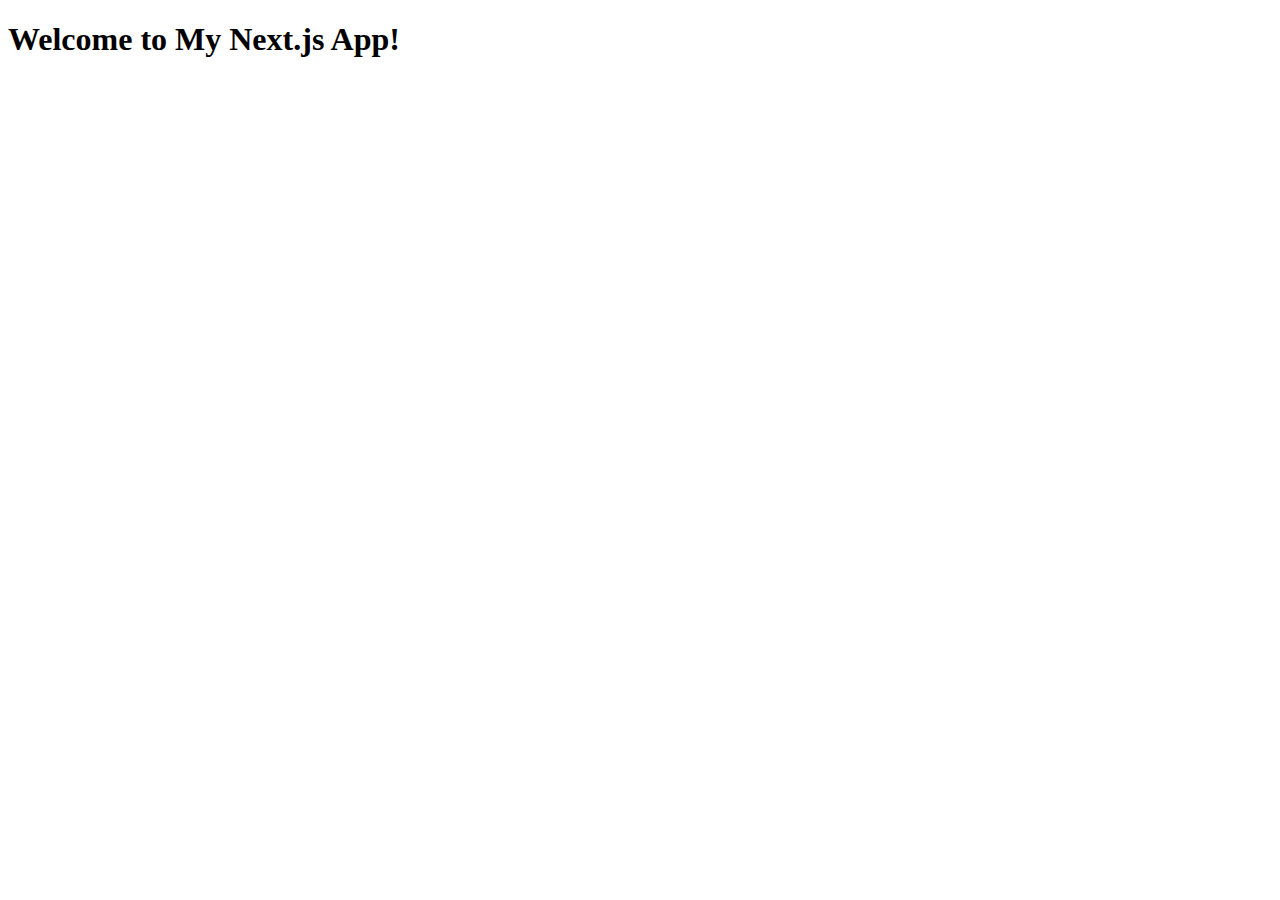
==== commit d53a6723: "Revert "F:Static file relative path changes for domain"" ====
--- a/index.html
+++ b/index.html
@@ -1 +1 @@
-<!DOCTYPE html><html lang="en"><head><meta charSet="utf-8"/><meta name="viewport" content="width=device-width, initial-scale=1"/><link rel="stylesheet" href="/_next/static/css/055ff1cefbe83fcb.css" data-precedence="next"/><link rel="preload" as="script" fetchPriority="low" href="/_next/static/chunks/webpack-cdd0617f90eb04c3.js"/><script src="/_next/static/chunks/4bd1b696-692f10ba759dfb60.js" async=""></script><script src="/_next/static/chunks/517-827171bf481fa5e6.js" async=""></script><script src="/_next/static/chunks/main-app-47d46b9fe21be2e4.js" async=""></script><title>Create Next App</title><meta name="description" content="Generated by create next app"/><link rel="icon" href="/favicon.ico" type="image/x-icon" sizes="16x16"/><script src="/_next/static/chunks/polyfills-42372ed130431b0a.js" noModule=""></script></head><body class="__variable_4d318d __variable_ea5f4b antialiased"><div class="flex justify-center items-center h-screen"><h1 class="text-4xl font-bold text-blue-600">Welcome to My Next.js App!</h1></div><script src="/_next/static/chunks/webpack-cdd0617f90eb04c3.js" async=""></script><script>(self.__next_f=self.__next_f||[]).push([0])</script><script>self.__next_f.push([1,"1:\"$Sreact.fragment\"\n2:I[5244,[],\"\"]\n3:I[3866,[],\"\"]\n4:I[6213,[],\"OutletBoundary\"]\n6:I[6213,[],\"MetadataBoundary\"]\n8:I[6213,[],\"ViewportBoundary\"]\na:I[4835,[],\"\"]\n:HL[\"/_next/static/css/055ff1cefbe83fcb.css\",\"style\"]\n"])</script><script>self.__next_f.push([1,"0:{\"P\":null,\"b\":\"WsTW6jJuLUAxYex9QH11C\",\"p\":\"\",\"c\":[\"\",\"\"],\"i\":false,\"f\":[[[\"\",{\"children\":[\"__PAGE__\",{}]},\"$undefined\",\"$undefined\",true],[\"\",[\"$\",\"$1\",\"c\",{\"children\":[[[\"$\",\"link\",\"0\",{\"rel\":\"stylesheet\",\"href\":\"/_next/static/css/055ff1cefbe83fcb.css\",\"precedence\":\"next\",\"crossOrigin\":\"$undefined\",\"nonce\":\"$undefined\"}]],[\"$\",\"html\",null,{\"lang\":\"en\",\"children\":[\"$\",\"body\",null,{\"className\":\"__variable_4d318d __variable_ea5f4b antialiased\",\"children\":[\"$\",\"$L2\",null,{\"parallelRouterKey\":\"children\",\"segmentPath\":[\"children\"],\"error\":\"$undefined\",\"errorStyles\":\"$undefined\",\"errorScripts\":\"$undefined\",\"template\":[\"$\",\"$L3\",null,{}],\"templateStyles\":\"$undefined\",\"templateScripts\":\"$undefined\",\"notFound\":[[],[[\"$\",\"title\",null,{\"children\":\"404: This page could not be found.\"}],[\"$\",\"div\",null,{\"style\":{\"fontFamily\":\"system-ui,\\\"Segoe UI\\\",Roboto,Helvetica,Arial,sans-serif,\\\"Apple Color Emoji\\\",\\\"Segoe UI Emoji\\\"\",\"height\":\"100vh\",\"textAlign\":\"center\",\"display\":\"flex\",\"flexDirection\":\"column\",\"alignItems\":\"center\",\"justifyContent\":\"center\"},\"children\":[\"$\",\"div\",null,{\"children\":[[\"$\",\"style\",null,{\"dangerouslySetInnerHTML\":{\"__html\":\"body{color:#000;background:#fff;margin:0}.next-error-h1{border-right:1px solid rgba(0,0,0,.3)}@media (prefers-color-scheme:dark){body{color:#fff;background:#000}.next-error-h1{border-right:1px solid rgba(255,255,255,.3)}}\"}}],[\"$\",\"h1\",null,{\"className\":\"next-error-h1\",\"style\":{\"display\":\"inline-block\",\"margin\":\"0 20px 0 0\",\"padding\":\"0 23px 0 0\",\"fontSize\":24,\"fontWeight\":500,\"verticalAlign\":\"top\",\"lineHeight\":\"49px\"},\"children\":404}],[\"$\",\"div\",null,{\"style\":{\"display\":\"inline-block\"},\"children\":[\"$\",\"h2\",null,{\"style\":{\"fontSize\":14,\"fontWeight\":400,\"lineHeight\":\"49px\",\"margin\":0},\"children\":\"This page could not be found.\"}]}]]}]}]]],\"forbidden\":\"$undefined\",\"unauthorized\":\"$undefined\"}]}]}]]}],{\"children\":[\"__PAGE__\",[\"$\",\"$1\",\"c\",{\"children\":[[\"$\",\"div\",null,{\"className\":\"flex justify-center items-center h-screen\",\"children\":[\"$\",\"h1\",null,{\"className\":\"text-4xl font-bold text-blue-600\",\"children\":\"Welcome to My Next.js App!\"}]}],null,[\"$\",\"$L4\",null,{\"children\":\"$L5\"}]]}],{},null,false]},null,false],[\"$\",\"$1\",\"h\",{\"children\":[null,[\"$\",\"$1\",\"SgLaY5Lc-ScWsSApn1HmX\",{\"children\":[[\"$\",\"$L6\",null,{\"children\":\"$L7\"}],[\"$\",\"$L8\",null,{\"children\":\"$L9\"}],null]}]]}],false]],\"m\":\"$undefined\",\"G\":[\"$a\",\"$undefined\"],\"s\":false,\"S\":true}\n"])</script><script>self.__next_f.push([1,"9:[[\"$\",\"meta\",\"0\",{\"name\":\"viewport\",\"content\":\"width=device-width, initial-scale=1\"}]]\n7:[[\"$\",\"meta\",\"0\",{\"charSet\":\"utf-8\"}],[\"$\",\"title\",\"1\",{\"children\":\"Create Next App\"}],[\"$\",\"meta\",\"2\",{\"name\":\"description\",\"content\":\"Generated by create next app\"}],[\"$\",\"link\",\"3\",{\"rel\":\"icon\",\"href\":\"/favicon.ico\",\"type\":\"image/x-icon\",\"sizes\":\"16x16\"}]]\n"])</script><script>self.__next_f.push([1,"5:null\n"])</script></body></html>+<!DOCTYPE html><html lang="en"><head><meta charSet="utf-8"/><meta name="viewport" content="width=device-width, initial-scale=1"/><link rel="stylesheet" href="/codeprojekt-demo/_next/static/css/1c9e500645e03d86.css" data-precedence="next"/><link rel="preload" as="script" fetchPriority="low" href="/codeprojekt-demo/_next/static/chunks/webpack-e515af6a8621ef48.js"/><script src="/codeprojekt-demo/_next/static/chunks/4bd1b696-692f10ba759dfb60.js" async=""></script><script src="/codeprojekt-demo/_next/static/chunks/517-87433f87971d9d3d.js" async=""></script><script src="/codeprojekt-demo/_next/static/chunks/main-app-47d46b9fe21be2e4.js" async=""></script><title>Create Next App</title><meta name="description" content="Generated by create next app"/><link rel="icon" href="/codeprojekt-demo/favicon.ico" type="image/x-icon" sizes="16x16"/><script src="/codeprojekt-demo/_next/static/chunks/polyfills-42372ed130431b0a.js" noModule=""></script></head><body class="__variable_445971 __variable_3417c7 antialiased"><div class="flex justify-center items-center h-screen"><h1 class="text-4xl font-bold text-blue-600">Welcome to My Next.js App!</h1></div><script src="/codeprojekt-demo/_next/static/chunks/webpack-e515af6a8621ef48.js" async=""></script><script>(self.__next_f=self.__next_f||[]).push([0])</script><script>self.__next_f.push([1,"1:\"$Sreact.fragment\"\n2:I[5244,[],\"\"]\n3:I[3866,[],\"\"]\n4:I[6213,[],\"OutletBoundary\"]\n6:I[6213,[],\"MetadataBoundary\"]\n8:I[6213,[],\"ViewportBoundary\"]\na:I[4835,[],\"\"]\n:HL[\"/codeprojekt-demo/_next/static/css/1c9e500645e03d86.css\",\"style\"]\n"])</script><script>self.__next_f.push([1,"0:{\"P\":null,\"b\":\"I86Fg8byO1j19gX_DsUCQ\",\"p\":\"/codeprojekt-demo\",\"c\":[\"\",\"\"],\"i\":false,\"f\":[[[\"\",{\"children\":[\"__PAGE__\",{}]},\"$undefined\",\"$undefined\",true],[\"\",[\"$\",\"$1\",\"c\",{\"children\":[[[\"$\",\"link\",\"0\",{\"rel\":\"stylesheet\",\"href\":\"/codeprojekt-demo/_next/static/css/1c9e500645e03d86.css\",\"precedence\":\"next\",\"crossOrigin\":\"$undefined\",\"nonce\":\"$undefined\"}]],[\"$\",\"html\",null,{\"lang\":\"en\",\"children\":[\"$\",\"body\",null,{\"className\":\"__variable_445971 __variable_3417c7 antialiased\",\"children\":[\"$\",\"$L2\",null,{\"parallelRouterKey\":\"children\",\"segmentPath\":[\"children\"],\"error\":\"$undefined\",\"errorStyles\":\"$undefined\",\"errorScripts\":\"$undefined\",\"template\":[\"$\",\"$L3\",null,{}],\"templateStyles\":\"$undefined\",\"templateScripts\":\"$undefined\",\"notFound\":[[],[[\"$\",\"title\",null,{\"children\":\"404: This page could not be found.\"}],[\"$\",\"div\",null,{\"style\":{\"fontFamily\":\"system-ui,\\\"Segoe UI\\\",Roboto,Helvetica,Arial,sans-serif,\\\"Apple Color Emoji\\\",\\\"Segoe UI Emoji\\\"\",\"height\":\"100vh\",\"textAlign\":\"center\",\"display\":\"flex\",\"flexDirection\":\"column\",\"alignItems\":\"center\",\"justifyContent\":\"center\"},\"children\":[\"$\",\"div\",null,{\"children\":[[\"$\",\"style\",null,{\"dangerouslySetInnerHTML\":{\"__html\":\"body{color:#000;background:#fff;margin:0}.next-error-h1{border-right:1px solid rgba(0,0,0,.3)}@media (prefers-color-scheme:dark){body{color:#fff;background:#000}.next-error-h1{border-right:1px solid rgba(255,255,255,.3)}}\"}}],[\"$\",\"h1\",null,{\"className\":\"next-error-h1\",\"style\":{\"display\":\"inline-block\",\"margin\":\"0 20px 0 0\",\"padding\":\"0 23px 0 0\",\"fontSize\":24,\"fontWeight\":500,\"verticalAlign\":\"top\",\"lineHeight\":\"49px\"},\"children\":404}],[\"$\",\"div\",null,{\"style\":{\"display\":\"inline-block\"},\"children\":[\"$\",\"h2\",null,{\"style\":{\"fontSize\":14,\"fontWeight\":400,\"lineHeight\":\"49px\",\"margin\":0},\"children\":\"This page could not be found.\"}]}]]}]}]]],\"forbidden\":\"$undefined\",\"unauthorized\":\"$undefined\"}]}]}]]}],{\"children\":[\"__PAGE__\",[\"$\",\"$1\",\"c\",{\"children\":[[\"$\",\"div\",null,{\"className\":\"flex justify-center items-center h-screen\",\"children\":[\"$\",\"h1\",null,{\"className\":\"text-4xl font-bold text-blue-600\",\"children\":\"Welcome to My Next.js App!\"}]}],null,[\"$\",\"$L4\",null,{\"children\":\"$L5\"}]]}],{},null,false]},null,false],[\"$\",\"$1\",\"h\",{\"children\":[null,[\"$\",\"$1\",\"MTfVtrC5sytARwcwi9ebT\",{\"children\":[[\"$\",\"$L6\",null,{\"children\":\"$L7\"}],[\"$\",\"$L8\",null,{\"children\":\"$L9\"}],null]}]]}],false]],\"m\":\"$undefined\",\"G\":[\"$a\",\"$undefined\"],\"s\":false,\"S\":true}\n"])</script><script>self.__next_f.push([1,"9:[[\"$\",\"meta\",\"0\",{\"name\":\"viewport\",\"content\":\"width=device-width, initial-scale=1\"}]]\n7:[[\"$\",\"meta\",\"0\",{\"charSet\":\"utf-8\"}],[\"$\",\"title\",\"1\",{\"children\":\"Create Next App\"}],[\"$\",\"meta\",\"2\",{\"name\":\"description\",\"content\":\"Generated by create next app\"}],[\"$\",\"link\",\"3\",{\"rel\":\"icon\",\"href\":\"/codeprojekt-demo/favicon.ico\",\"type\":\"image/x-icon\",\"sizes\":\"16x16\"}]]\n"])</script><script>self.__next_f.push([1,"5:null\n"])</script></body></html>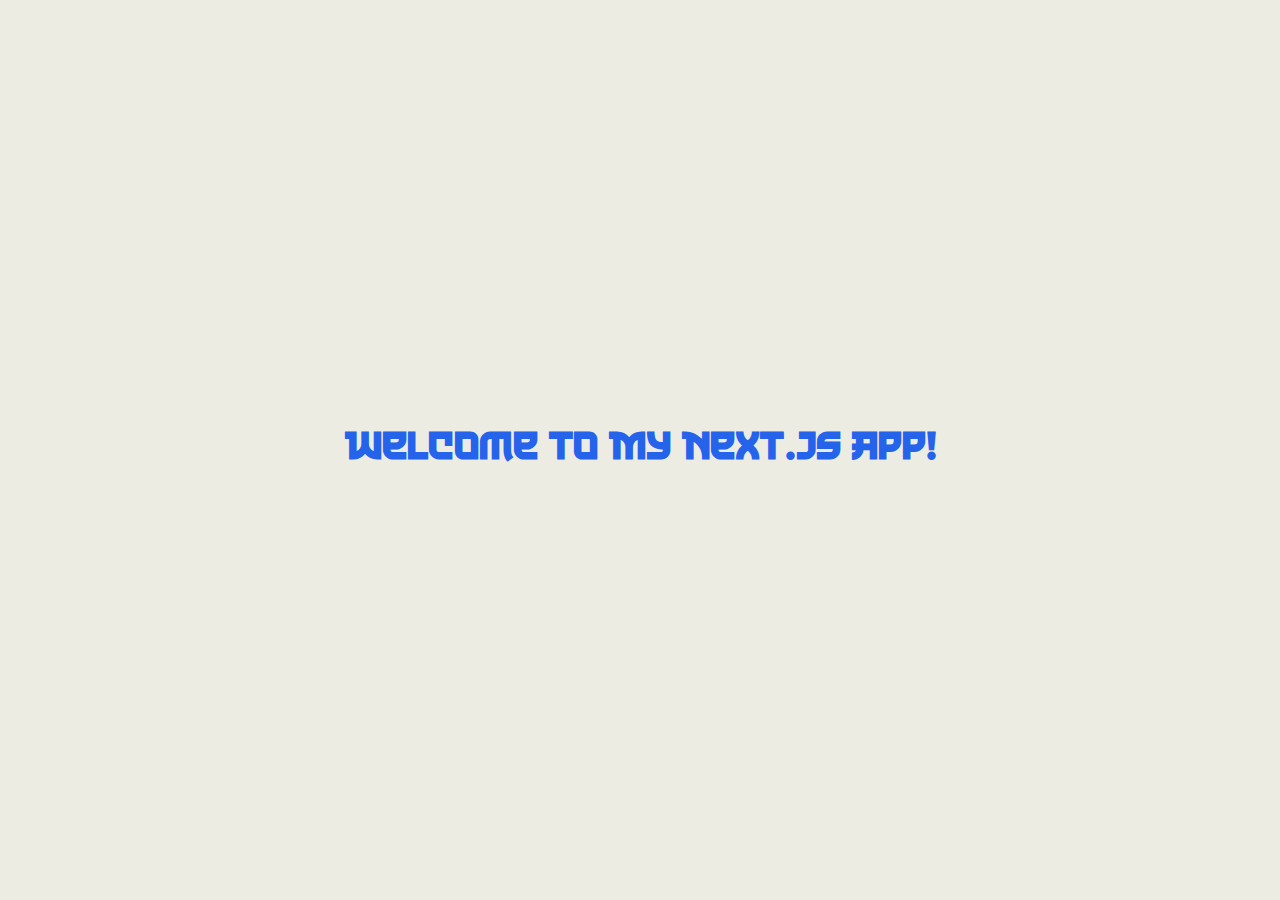
==== commit 7bbc3616: "Build Updated" ====
--- a/index.html
+++ b/index.html
@@ -1 +1 @@
-<!DOCTYPE html><html lang="en"><head><meta charSet="utf-8"/><meta name="viewport" content="width=device-width, initial-scale=1"/><link rel="stylesheet" href="/codeprojekt-demo/_next/static/css/1c9e500645e03d86.css" data-precedence="next"/><link rel="preload" as="script" fetchPriority="low" href="/codeprojekt-demo/_next/static/chunks/webpack-e515af6a8621ef48.js"/><script src="/codeprojekt-demo/_next/static/chunks/4bd1b696-692f10ba759dfb60.js" async=""></script><script src="/codeprojekt-demo/_next/static/chunks/517-87433f87971d9d3d.js" async=""></script><script src="/codeprojekt-demo/_next/static/chunks/main-app-47d46b9fe21be2e4.js" async=""></script><title>Create Next App</title><meta name="description" content="Generated by create next app"/><link rel="icon" href="/codeprojekt-demo/favicon.ico" type="image/x-icon" sizes="16x16"/><script src="/codeprojekt-demo/_next/static/chunks/polyfills-42372ed130431b0a.js" noModule=""></script></head><body class="__variable_445971 __variable_3417c7 antialiased"><div class="flex justify-center items-center h-screen"><h1 class="text-4xl font-bold text-blue-600">Welcome to My Next.js App!</h1></div><script src="/codeprojekt-demo/_next/static/chunks/webpack-e515af6a8621ef48.js" async=""></script><script>(self.__next_f=self.__next_f||[]).push([0])</script><script>self.__next_f.push([1,"1:\"$Sreact.fragment\"\n2:I[5244,[],\"\"]\n3:I[3866,[],\"\"]\n4:I[6213,[],\"OutletBoundary\"]\n6:I[6213,[],\"MetadataBoundary\"]\n8:I[6213,[],\"ViewportBoundary\"]\na:I[4835,[],\"\"]\n:HL[\"/codeprojekt-demo/_next/static/css/1c9e500645e03d86.css\",\"style\"]\n"])</script><script>self.__next_f.push([1,"0:{\"P\":null,\"b\":\"I86Fg8byO1j19gX_DsUCQ\",\"p\":\"/codeprojekt-demo\",\"c\":[\"\",\"\"],\"i\":false,\"f\":[[[\"\",{\"children\":[\"__PAGE__\",{}]},\"$undefined\",\"$undefined\",true],[\"\",[\"$\",\"$1\",\"c\",{\"children\":[[[\"$\",\"link\",\"0\",{\"rel\":\"stylesheet\",\"href\":\"/codeprojekt-demo/_next/static/css/1c9e500645e03d86.css\",\"precedence\":\"next\",\"crossOrigin\":\"$undefined\",\"nonce\":\"$undefined\"}]],[\"$\",\"html\",null,{\"lang\":\"en\",\"children\":[\"$\",\"body\",null,{\"className\":\"__variable_445971 __variable_3417c7 antialiased\",\"children\":[\"$\",\"$L2\",null,{\"parallelRouterKey\":\"children\",\"segmentPath\":[\"children\"],\"error\":\"$undefined\",\"errorStyles\":\"$undefined\",\"errorScripts\":\"$undefined\",\"template\":[\"$\",\"$L3\",null,{}],\"templateStyles\":\"$undefined\",\"templateScripts\":\"$undefined\",\"notFound\":[[],[[\"$\",\"title\",null,{\"children\":\"404: This page could not be found.\"}],[\"$\",\"div\",null,{\"style\":{\"fontFamily\":\"system-ui,\\\"Segoe UI\\\",Roboto,Helvetica,Arial,sans-serif,\\\"Apple Color Emoji\\\",\\\"Segoe UI Emoji\\\"\",\"height\":\"100vh\",\"textAlign\":\"center\",\"display\":\"flex\",\"flexDirection\":\"column\",\"alignItems\":\"center\",\"justifyContent\":\"center\"},\"children\":[\"$\",\"div\",null,{\"children\":[[\"$\",\"style\",null,{\"dangerouslySetInnerHTML\":{\"__html\":\"body{color:#000;background:#fff;margin:0}.next-error-h1{border-right:1px solid rgba(0,0,0,.3)}@media (prefers-color-scheme:dark){body{color:#fff;background:#000}.next-error-h1{border-right:1px solid rgba(255,255,255,.3)}}\"}}],[\"$\",\"h1\",null,{\"className\":\"next-error-h1\",\"style\":{\"display\":\"inline-block\",\"margin\":\"0 20px 0 0\",\"padding\":\"0 23px 0 0\",\"fontSize\":24,\"fontWeight\":500,\"verticalAlign\":\"top\",\"lineHeight\":\"49px\"},\"children\":404}],[\"$\",\"div\",null,{\"style\":{\"display\":\"inline-block\"},\"children\":[\"$\",\"h2\",null,{\"style\":{\"fontSize\":14,\"fontWeight\":400,\"lineHeight\":\"49px\",\"margin\":0},\"children\":\"This page could not be found.\"}]}]]}]}]]],\"forbidden\":\"$undefined\",\"unauthorized\":\"$undefined\"}]}]}]]}],{\"children\":[\"__PAGE__\",[\"$\",\"$1\",\"c\",{\"children\":[[\"$\",\"div\",null,{\"className\":\"flex justify-center items-center h-screen\",\"children\":[\"$\",\"h1\",null,{\"className\":\"text-4xl font-bold text-blue-600\",\"children\":\"Welcome to My Next.js App!\"}]}],null,[\"$\",\"$L4\",null,{\"children\":\"$L5\"}]]}],{},null,false]},null,false],[\"$\",\"$1\",\"h\",{\"children\":[null,[\"$\",\"$1\",\"MTfVtrC5sytARwcwi9ebT\",{\"children\":[[\"$\",\"$L6\",null,{\"children\":\"$L7\"}],[\"$\",\"$L8\",null,{\"children\":\"$L9\"}],null]}]]}],false]],\"m\":\"$undefined\",\"G\":[\"$a\",\"$undefined\"],\"s\":false,\"S\":true}\n"])</script><script>self.__next_f.push([1,"9:[[\"$\",\"meta\",\"0\",{\"name\":\"viewport\",\"content\":\"width=device-width, initial-scale=1\"}]]\n7:[[\"$\",\"meta\",\"0\",{\"charSet\":\"utf-8\"}],[\"$\",\"title\",\"1\",{\"children\":\"Create Next App\"}],[\"$\",\"meta\",\"2\",{\"name\":\"description\",\"content\":\"Generated by create next app\"}],[\"$\",\"link\",\"3\",{\"rel\":\"icon\",\"href\":\"/codeprojekt-demo/favicon.ico\",\"type\":\"image/x-icon\",\"sizes\":\"16x16\"}]]\n"])</script><script>self.__next_f.push([1,"5:null\n"])</script></body></html>+<!DOCTYPE html><html lang="en"><head><meta charSet="utf-8"/><meta name="viewport" content="width=device-width, initial-scale=1"/><link rel="stylesheet" href="/_next/static/css/06907d19d5d734c2.css" data-precedence="next"/><link rel="preload" as="script" fetchPriority="low" href="/_next/static/chunks/webpack-cdd0617f90eb04c3.js"/><script src="/_next/static/chunks/4bd1b696-1aaacd546f10f1e9.js" async=""></script><script src="/_next/static/chunks/517-6ad2987b06bc74b4.js" async=""></script><script src="/_next/static/chunks/main-app-47d46b9fe21be2e4.js" async=""></script><title>Create Next App</title><meta name="description" content="Generated by create next app"/><link rel="icon" href="/favicon.ico" type="image/x-icon" sizes="16x16"/><script src="/_next/static/chunks/polyfills-42372ed130431b0a.js" noModule=""></script></head><body class="__variable_4d318d __variable_ea5f4b antialiased"><div class="flex justify-center items-center h-screen"><h1 class="text-4xl font-bold text-blue-600">Welcome to My Next.js App!</h1></div><script src="/_next/static/chunks/webpack-cdd0617f90eb04c3.js" async=""></script><script>(self.__next_f=self.__next_f||[]).push([0])</script><script>self.__next_f.push([1,"1:\"$Sreact.fragment\"\n2:I[5244,[],\"\"]\n3:I[3866,[],\"\"]\n4:I[6213,[],\"OutletBoundary\"]\n6:I[6213,[],\"MetadataBoundary\"]\n8:I[6213,[],\"ViewportBoundary\"]\na:I[4835,[],\"\"]\n:HL[\"/_next/static/css/06907d19d5d734c2.css\",\"style\"]\n"])</script><script>self.__next_f.push([1,"0:{\"P\":null,\"b\":\"VmLED1NHVFJ_R7saqTLMX\",\"p\":\"\",\"c\":[\"\",\"\"],\"i\":false,\"f\":[[[\"\",{\"children\":[\"__PAGE__\",{}]},\"$undefined\",\"$undefined\",true],[\"\",[\"$\",\"$1\",\"c\",{\"children\":[[[\"$\",\"link\",\"0\",{\"rel\":\"stylesheet\",\"href\":\"/_next/static/css/06907d19d5d734c2.css\",\"precedence\":\"next\",\"crossOrigin\":\"$undefined\",\"nonce\":\"$undefined\"}]],[\"$\",\"html\",null,{\"lang\":\"en\",\"children\":[\"$\",\"body\",null,{\"className\":\"__variable_4d318d __variable_ea5f4b antialiased\",\"children\":[\"$\",\"$L2\",null,{\"parallelRouterKey\":\"children\",\"segmentPath\":[\"children\"],\"error\":\"$undefined\",\"errorStyles\":\"$undefined\",\"errorScripts\":\"$undefined\",\"template\":[\"$\",\"$L3\",null,{}],\"templateStyles\":\"$undefined\",\"templateScripts\":\"$undefined\",\"notFound\":[[],[[\"$\",\"title\",null,{\"children\":\"404: This page could not be found.\"}],[\"$\",\"div\",null,{\"style\":{\"fontFamily\":\"system-ui,\\\"Segoe UI\\\",Roboto,Helvetica,Arial,sans-serif,\\\"Apple Color Emoji\\\",\\\"Segoe UI Emoji\\\"\",\"height\":\"100vh\",\"textAlign\":\"center\",\"display\":\"flex\",\"flexDirection\":\"column\",\"alignItems\":\"center\",\"justifyContent\":\"center\"},\"children\":[\"$\",\"div\",null,{\"children\":[[\"$\",\"style\",null,{\"dangerouslySetInnerHTML\":{\"__html\":\"body{color:#000;background:#fff;margin:0}.next-error-h1{border-right:1px solid rgba(0,0,0,.3)}@media (prefers-color-scheme:dark){body{color:#fff;background:#000}.next-error-h1{border-right:1px solid rgba(255,255,255,.3)}}\"}}],[\"$\",\"h1\",null,{\"className\":\"next-error-h1\",\"style\":{\"display\":\"inline-block\",\"margin\":\"0 20px 0 0\",\"padding\":\"0 23px 0 0\",\"fontSize\":24,\"fontWeight\":500,\"verticalAlign\":\"top\",\"lineHeight\":\"49px\"},\"children\":404}],[\"$\",\"div\",null,{\"style\":{\"display\":\"inline-block\"},\"children\":[\"$\",\"h2\",null,{\"style\":{\"fontSize\":14,\"fontWeight\":400,\"lineHeight\":\"49px\",\"margin\":0},\"children\":\"This page could not be found.\"}]}]]}]}]]],\"forbidden\":\"$undefined\",\"unauthorized\":\"$undefined\"}]}]}]]}],{\"children\":[\"__PAGE__\",[\"$\",\"$1\",\"c\",{\"children\":[[\"$\",\"div\",null,{\"className\":\"flex justify-center items-center h-screen\",\"children\":[\"$\",\"h1\",null,{\"className\":\"text-4xl font-bold text-blue-600\",\"children\":\"Welcome to My Next.js App!\"}]}],null,[\"$\",\"$L4\",null,{\"children\":\"$L5\"}]]}],{},null,false]},null,false],[\"$\",\"$1\",\"h\",{\"children\":[null,[\"$\",\"$1\",\"Qu2Yf65vN9ecmne1oQzcd\",{\"children\":[[\"$\",\"$L6\",null,{\"children\":\"$L7\"}],[\"$\",\"$L8\",null,{\"children\":\"$L9\"}],null]}]]}],false]],\"m\":\"$undefined\",\"G\":[\"$a\",\"$undefined\"],\"s\":false,\"S\":true}\n"])</script><script>self.__next_f.push([1,"9:[[\"$\",\"meta\",\"0\",{\"name\":\"viewport\",\"content\":\"width=device-width, initial-scale=1\"}]]\n7:[[\"$\",\"meta\",\"0\",{\"charSet\":\"utf-8\"}],[\"$\",\"title\",\"1\",{\"children\":\"Create Next App\"}],[\"$\",\"meta\",\"2\",{\"name\":\"description\",\"content\":\"Generated by create next app\"}],[\"$\",\"link\",\"3\",{\"rel\":\"icon\",\"href\":\"/favicon.ico\",\"type\":\"image/x-icon\",\"sizes\":\"16x16\"}]]\n"])</script><script>self.__next_f.push([1,"5:null\n"])</script></body></html>--- a/_next/static/css/06907d19d5d734c2.css
+++ b/_next/static/css/06907d19d5d734c2.css
@@ -0,0 +1,3 @@
+@font-face{font-family:Geist;font-style:normal;font-weight:100 900;font-display:swap;src:url(/_next/static/media/ba015fad6dcf6784-s.woff2) format("woff2");unicode-range:u+0100-02ba,u+02bd-02c5,u+02c7-02cc,u+02ce-02d7,u+02dd-02ff,u+0304,u+0308,u+0329,u+1d00-1dbf,u+1e00-1e9f,u+1ef2-1eff,u+2020,u+20a0-20ab,u+20ad-20c0,u+2113,u+2c60-2c7f,u+a720-a7ff}@font-face{font-family:Geist;font-style:normal;font-weight:100 900;font-display:swap;src:url(/_next/static/media/569ce4b8f30dc480-s.p.woff2) format("woff2");unicode-range:u+00??,u+0131,u+0152-0153,u+02bb-02bc,u+02c6,u+02da,u+02dc,u+0304,u+0308,u+0329,u+2000-206f,u+20ac,u+2122,u+2191,u+2193,u+2212,u+2215,u+feff,u+fffd}@font-face{font-family:Geist Fallback;src:local("Arial");ascent-override:95.94%;descent-override:28.16%;line-gap-override:0.00%;size-adjust:104.76%}.__className_4d318d{font-family:Geist,Geist Fallback;font-style:normal}.__variable_4d318d{--font-geist-sans:"Geist","Geist Fallback"}@font-face{font-family:Geist Mono;font-style:normal;font-weight:100 900;font-display:swap;src:url(/_next/static/media/747892c23ea88013-s.woff2) format("woff2");unicode-range:u+0100-02ba,u+02bd-02c5,u+02c7-02cc,u+02ce-02d7,u+02dd-02ff,u+0304,u+0308,u+0329,u+1d00-1dbf,u+1e00-1e9f,u+1ef2-1eff,u+2020,u+20a0-20ab,u+20ad-20c0,u+2113,u+2c60-2c7f,u+a720-a7ff}@font-face{font-family:Geist Mono;font-style:normal;font-weight:100 900;font-display:swap;src:url(/_next/static/media/93f479601ee12b01-s.p.woff2) format("woff2");unicode-range:u+00??,u+0131,u+0152-0153,u+02bb-02bc,u+02c6,u+02da,u+02dc,u+0304,u+0308,u+0329,u+2000-206f,u+20ac,u+2122,u+2191,u+2193,u+2212,u+2215,u+feff,u+fffd}@font-face{font-family:Geist Mono Fallback;src:local("Arial");ascent-override:74.67%;descent-override:21.92%;line-gap-override:0.00%;size-adjust:134.59%}.__className_ea5f4b{font-family:Geist Mono,Geist Mono Fallback;font-style:normal}.__variable_ea5f4b{--font-geist-mono:"Geist Mono","Geist Mono Fallback"}*,:after,:before{--tw-border-spacing-x:0;--tw-border-spacing-y:0;--tw-translate-x:0;--tw-translate-y:0;--tw-rotate:0;--tw-skew-x:0;--tw-skew-y:0;--tw-scale-x:1;--tw-scale-y:1;--tw-pan-x: ;--tw-pan-y: ;--tw-pinch-zoom: ;--tw-scroll-snap-strictness:proximity;--tw-gradient-from-position: ;--tw-gradient-via-position: ;--tw-gradient-to-position: ;--tw-ordinal: ;--tw-slashed-zero: ;--tw-numeric-figure: ;--tw-numeric-spacing: ;--tw-numeric-fraction: ;--tw-ring-inset: ;--tw-ring-offset-width:0px;--tw-ring-offset-color:#fff;--tw-ring-color:rgba(59,130,246,.5);--tw-ring-offset-shadow:0 0 #0000;--tw-ring-shadow:0 0 #0000;--tw-shadow:0 0 #0000;--tw-shadow-colored:0 0 #0000;--tw-blur: ;--tw-brightness: ;--tw-contrast: ;--tw-grayscale: ;--tw-hue-rotate: ;--tw-invert: ;--tw-saturate: ;--tw-sepia: ;--tw-drop-shadow: ;--tw-backdrop-blur: ;--tw-backdrop-brightness: ;--tw-backdrop-contrast: ;--tw-backdrop-grayscale: ;--tw-backdrop-hue-rotate: ;--tw-backdrop-invert: ;--tw-backdrop-opacity: ;--tw-backdrop-saturate: ;--tw-backdrop-sepia: ;--tw-contain-size: ;--tw-contain-layout: ;--tw-contain-paint: ;--tw-contain-style: }::backdrop{--tw-border-spacing-x:0;--tw-border-spacing-y:0;--tw-translate-x:0;--tw-translate-y:0;--tw-rotate:0;--tw-skew-x:0;--tw-skew-y:0;--tw-scale-x:1;--tw-scale-y:1;--tw-pan-x: ;--tw-pan-y: ;--tw-pinch-zoom: ;--tw-scroll-snap-strictness:proximity;--tw-gradient-from-position: ;--tw-gradient-via-position: ;--tw-gradient-to-position: ;--tw-ordinal: ;--tw-slashed-zero: ;--tw-numeric-figure: ;--tw-numeric-spacing: ;--tw-numeric-fraction: ;--tw-ring-inset: ;--tw-ring-offset-width:0px;--tw-ring-offset-color:#fff;--tw-ring-color:rgba(59,130,246,.5);--tw-ring-offset-shadow:0 0 #0000;--tw-ring-shadow:0 0 #0000;--tw-shadow:0 0 #0000;--tw-shadow-colored:0 0 #0000;--tw-blur: ;--tw-brightness: ;--tw-contrast: ;--tw-grayscale: ;--tw-hue-rotate: ;--tw-invert: ;--tw-saturate: ;--tw-sepia: ;--tw-drop-shadow: ;--tw-backdrop-blur: ;--tw-backdrop-brightness: ;--tw-backdrop-contrast: ;--tw-backdrop-grayscale: ;--tw-backdrop-hue-rotate: ;--tw-backdrop-invert: ;--tw-backdrop-opacity: ;--tw-backdrop-saturate: ;--tw-backdrop-sepia: ;--tw-contain-size: ;--tw-contain-layout: ;--tw-contain-paint: ;--tw-contain-style: }/*
+! tailwindcss v3.4.17 | MIT License | https://tailwindcss.com
+*/*,:after,:before{box-sizing:border-box;border:0 solid #e5e7eb}:after,:before{--tw-content:""}:host,html{line-height:1.5;-webkit-text-size-adjust:100%;-moz-tab-size:4;tab-size:4;font-family:ui-sans-serif,system-ui,sans-serif,Apple Color Emoji,Segoe UI Emoji,Segoe UI Symbol,Noto Color Emoji;font-feature-settings:normal;font-variation-settings:normal;-webkit-tap-highlight-color:transparent}body{margin:0;line-height:inherit}hr{height:0;color:inherit;border-top-width:1px}abbr:where([title]){text-decoration:underline dotted}h1,h2,h3,h4,h5,h6{font-size:inherit;font-weight:inherit}a{color:inherit;text-decoration:inherit}b,strong{font-weight:bolder}code,kbd,pre,samp{font-family:ui-monospace,SFMono-Regular,Menlo,Monaco,Consolas,Liberation Mono,Courier New,monospace;font-feature-settings:normal;font-variation-settings:normal;font-size:1em}small{font-size:80%}sub,sup{font-size:75%;line-height:0;position:relative;vertical-align:baseline}sub{bottom:-.25em}sup{top:-.5em}table{text-indent:0;border-color:inherit;border-collapse:collapse}button,input,optgroup,select,textarea{font-family:inherit;font-feature-settings:inherit;font-variation-settings:inherit;font-size:100%;font-weight:inherit;line-height:inherit;letter-spacing:inherit;color:inherit;margin:0;padding:0}button,select{text-transform:none}button,input:where([type=button]),input:where([type=reset]),input:where([type=submit]){-webkit-appearance:button;background-color:transparent;background-image:none}:-moz-focusring{outline:auto}:-moz-ui-invalid{box-shadow:none}progress{vertical-align:baseline}::-webkit-inner-spin-button,::-webkit-outer-spin-button{height:auto}[type=search]{-webkit-appearance:textfield;outline-offset:-2px}::-webkit-search-decoration{-webkit-appearance:none}::-webkit-file-upload-button{-webkit-appearance:button;font:inherit}summary{display:list-item}blockquote,dd,dl,figure,h1,h2,h3,h4,h5,h6,hr,p,pre{margin:0}fieldset{margin:0}fieldset,legend{padding:0}menu,ol,ul{list-style:none;margin:0;padding:0}dialog{padding:0}textarea{resize:vertical}input::placeholder,textarea::placeholder{opacity:1;color:#9ca3af}[role=button],button{cursor:pointer}:disabled{cursor:default}audio,canvas,embed,iframe,img,object,svg,video{display:block;vertical-align:middle}img,video{max-width:100%;height:auto}[hidden]:where(:not([hidden=until-found])){display:none}.fixed{position:fixed}.absolute{position:absolute}.relative{position:relative}.sticky{position:sticky}.inset-0{inset:0}.inset-x-0{left:0;right:0}.bottom-10{bottom:2.5rem}.left-0{left:0}.right-0{right:0}.top-0{top:0}.z-10{z-index:10}.z-20{z-index:20}.z-40{z-index:40}.z-50{z-index:50}.m-20{margin:5rem}.mx-auto{margin-left:auto;margin-right:auto}.mb-0{margin-bottom:0}.mb-4{margin-bottom:1rem}.ml-auto{margin-left:auto}.mt-16{margin-top:4rem}.mt-4{margin-top:1rem}.mt-8{margin-top:2rem}.flex{display:flex}.grid{display:grid}.hidden{display:none}.aspect-\[9\/20\]{aspect-ratio:9/20}.h-6{height:1.5rem}.h-\[200px\]{height:200px}.h-screen{height:100vh}.min-h-screen{min-height:100vh}.w-6{width:1.5rem}.w-64{width:16rem}.w-full{width:100%}.max-w-\[150px\]{max-width:150px}.max-w-\[1550px\]{max-width:1550px}.transform{transform:translate(var(--tw-translate-x),var(--tw-translate-y)) rotate(var(--tw-rotate)) skewX(var(--tw-skew-x)) skewY(var(--tw-skew-y)) scaleX(var(--tw-scale-x)) scaleY(var(--tw-scale-y))}.grid-cols-5{grid-template-columns:repeat(5,minmax(0,1fr))}.flex-col{flex-direction:column}.flex-wrap{flex-wrap:wrap}.items-end{align-items:flex-end}.items-center{align-items:center}.justify-center{justify-content:center}.justify-between{justify-content:space-between}.gap-12{gap:3rem}.gap-8{gap:2rem}.space-x-10>:not([hidden])~:not([hidden]){--tw-space-x-reverse:0;margin-right:calc(2.5rem * var(--tw-space-x-reverse));margin-left:calc(2.5rem * calc(1 - var(--tw-space-x-reverse)))}.space-x-11>:not([hidden])~:not([hidden]){--tw-space-x-reverse:0;margin-right:calc(2.75rem * var(--tw-space-x-reverse));margin-left:calc(2.75rem * calc(1 - var(--tw-space-x-reverse)))}.space-x-2>:not([hidden])~:not([hidden]){--tw-space-x-reverse:0;margin-right:calc(.5rem * var(--tw-space-x-reverse));margin-left:calc(.5rem * calc(1 - var(--tw-space-x-reverse)))}.space-x-3>:not([hidden])~:not([hidden]){--tw-space-x-reverse:0;margin-right:calc(.75rem * var(--tw-space-x-reverse));margin-left:calc(.75rem * calc(1 - var(--tw-space-x-reverse)))}.space-x-8>:not([hidden])~:not([hidden]){--tw-space-x-reverse:0;margin-right:calc(2rem * var(--tw-space-x-reverse));margin-left:calc(2rem * calc(1 - var(--tw-space-x-reverse)))}.space-y-4>:not([hidden])~:not([hidden]){--tw-space-y-reverse:0;margin-top:calc(1rem * calc(1 - var(--tw-space-y-reverse)));margin-bottom:calc(1rem * var(--tw-space-y-reverse))}.space-y-6>:not([hidden])~:not([hidden]){--tw-space-y-reverse:0;margin-top:calc(1.5rem * calc(1 - var(--tw-space-y-reverse)));margin-bottom:calc(1.5rem * var(--tw-space-y-reverse))}.rounded{border-radius:.25rem}.rounded-full{border-radius:9999px}.rounded-lg{border-radius:.5rem}.rounded-md{border-radius:.375rem}.border{border-width:1px}.bg-black{--tw-bg-opacity:1;background-color:rgb(0 0 0/var(--tw-bg-opacity,1))}.bg-black\/50{background-color:rgba(0,0,0,.5)}.bg-blue-500{--tw-bg-opacity:1;background-color:rgb(59 130 246/var(--tw-bg-opacity,1))}.bg-gray-700{--tw-bg-opacity:1;background-color:rgb(55 65 81/var(--tw-bg-opacity,1))}.bg-gray-900{--tw-bg-opacity:1;background-color:rgb(17 24 39/var(--tw-bg-opacity,1))}.bg-red-500{--tw-bg-opacity:1;background-color:rgb(239 68 68/var(--tw-bg-opacity,1))}.bg-opacity-50{--tw-bg-opacity:0.5}.bg-gradient-to-t{background-image:linear-gradient(to top,var(--tw-gradient-stops))}.from-black\/50{--tw-gradient-from:rgba(0,0,0,.5) var(--tw-gradient-from-position);--tw-gradient-to:transparent var(--tw-gradient-to-position);--tw-gradient-stops:var(--tw-gradient-from),var(--tw-gradient-to)}.to-transparent{--tw-gradient-to:transparent var(--tw-gradient-to-position)}.p-2{padding:.5rem}.p-20{padding:5rem}.p-4{padding:1rem}.p-6{padding:1.5rem}.px-2{padding-left:.5rem;padding-right:.5rem}.px-4{padding-left:1rem;padding-right:1rem}.px-5{padding-left:1.25rem;padding-right:1.25rem}.px-8{padding-left:2rem;padding-right:2rem}.py-1{padding-top:.25rem;padding-bottom:.25rem}.py-2{padding-top:.5rem;padding-bottom:.5rem}.py-6{padding-top:1.5rem;padding-bottom:1.5rem}.pb-16{padding-bottom:4rem}.pl-6{padding-left:1.5rem}.pr-20{padding-right:5rem}.pt-16{padding-top:4rem}.pt-2{padding-top:.5rem}.text-center{text-align:center}.text-2xl{font-size:1.5rem;line-height:2rem}.text-4xl{font-size:2.25rem;line-height:2.5rem}.text-lg{font-size:1.125rem}.text-lg,.text-xl{line-height:1.75rem}.text-xl{font-size:1.25rem}.font-bold{font-weight:700}.tracking-wider{letter-spacing:.05em}.text-blue-600{--tw-text-opacity:1;color:rgb(37 99 235/var(--tw-text-opacity,1))}.text-gray-300{--tw-text-opacity:1;color:rgb(209 213 219/var(--tw-text-opacity,1))}.text-white{--tw-text-opacity:1;color:rgb(255 255 255/var(--tw-text-opacity,1))}.antialiased{-webkit-font-smoothing:antialiased;-moz-osx-font-smoothing:grayscale}.placeholder-gray-400::placeholder{--tw-placeholder-opacity:1;color:rgb(156 163 175/var(--tw-placeholder-opacity,1))}.transition-colors{transition-property:color,background-color,border-color,text-decoration-color,fill,stroke;transition-timing-function:cubic-bezier(.4,0,.2,1);transition-duration:.15s}.transition-transform{transition-property:transform;transition-timing-function:cubic-bezier(.4,0,.2,1);transition-duration:.15s}.duration-300{transition-duration:.3s}.ease-in-out{transition-timing-function:cubic-bezier(.4,0,.2,1)}:root{--background:#ecece2;--foreground:#171717;--primaryColor:#e70012;--navBlack:#1c1a1b}@media (prefers-color-scheme:dark){:root{--background:#0a0a0a;--foreground:#ededed}}body{color:var(--foreground);background:var(--background);font-family:The-Last-Shuriken,Helvetica,sans-serif}nav{font-family:Rentukka-Regular,Helvetica,sans-serif;background-color:var(--navBlack)}.hover\:bg-red-700:hover{--tw-bg-opacity:1;background-color:rgb(185 28 28/var(--tw-bg-opacity,1))}.hover\:text-gray-300:hover{--tw-text-opacity:1;color:rgb(209 213 219/var(--tw-text-opacity,1))}.hover\:underline:hover{text-decoration-line:underline}@media (min-width:640px){.sm\:w-full{width:100%}}@media (min-width:768px){.md\:mb-8{margin-bottom:2rem}.md\:h-\[300px\]{height:300px}.md\:w-1\/2{width:50%}.md\:max-w-\[200px\]{max-width:200px}.md\:px-10{padding-left:2.5rem;padding-right:2.5rem}.md\:py-12{padding-top:3rem;padding-bottom:3rem}.md\:py-3{padding-top:.75rem;padding-bottom:.75rem}.md\:pt-5{padding-top:1.25rem}.md\:text-5xl{font-size:3rem;line-height:1}.md\:text-lg{font-size:1.125rem;line-height:1.75rem}.md\:text-xl{font-size:1.25rem;line-height:1.75rem}}@media (min-width:1024px){.lg\:bottom-20{bottom:5rem}.lg\:flex{display:flex}.lg\:hidden{display:none}.lg\:h-\[400px\]{height:400px}.lg\:w-1\/4{width:25%}.lg\:max-w-\[280px\]{max-width:280px}.lg\:flex-nowrap{flex-wrap:nowrap}.lg\:px-20{padding-left:5rem;padding-right:5rem}.lg\:py-5{padding-top:1.25rem;padding-bottom:1.25rem}.lg\:text-3xl{font-size:1.875rem;line-height:2.25rem}.lg\:text-6xl{font-size:3.75rem;line-height:1}}@font-face{font-family:The-Last-Shuriken;src:url(/fonts/The-Last-Shuriken.otf) format("opentype"),url(/fonts/The-Last-Shuriken.ttf) format("truetype");font-weight:400;font-style:normal}@font-face{font-family:Rentukka-Regular;src:url(/fonts/Rentukka-Regular.otf) format("opentype");font-weight:400;font-style:normal}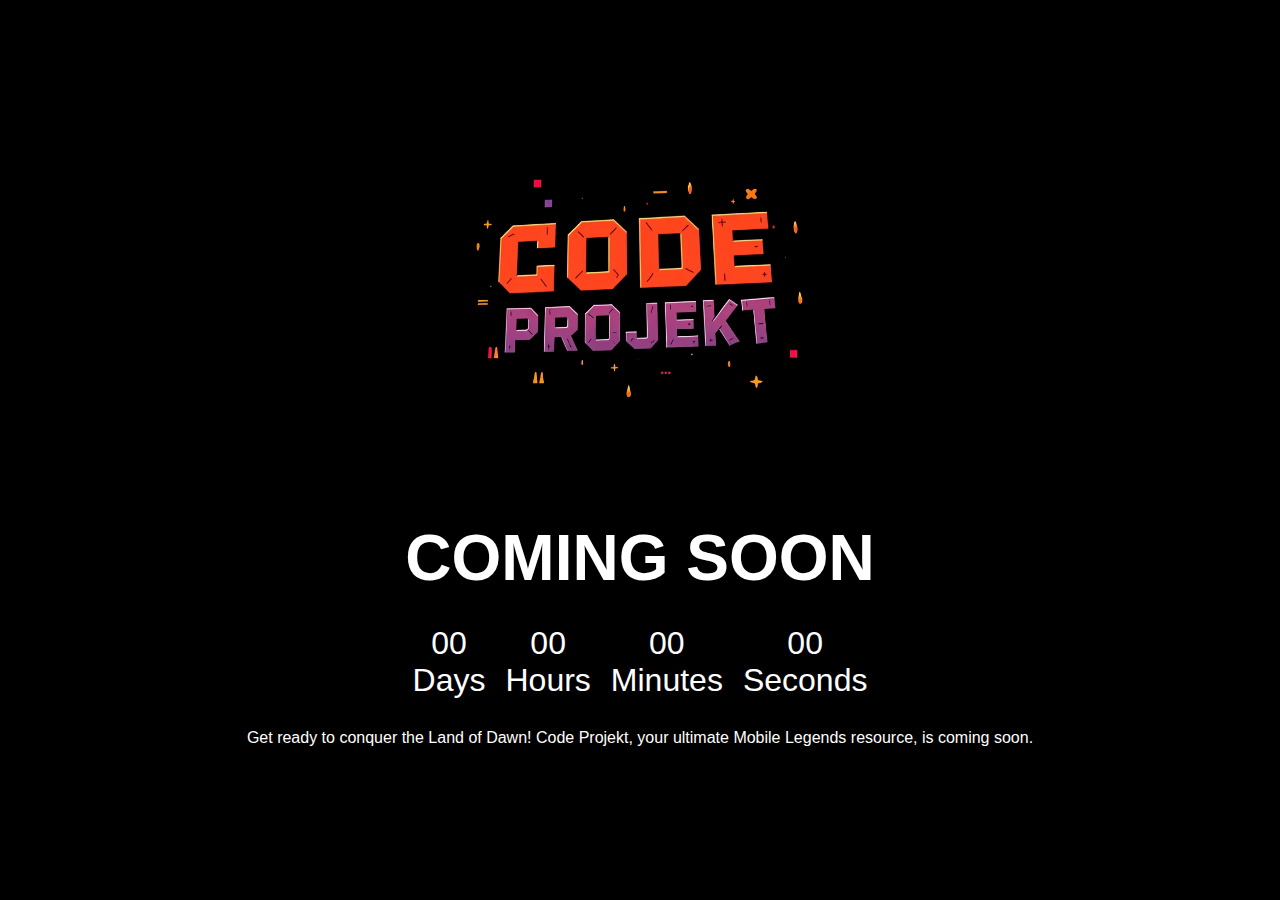
==== commit cad7a8c9: "Demo: Pushed commign soon page as demo" ====
--- a/index.html
+++ b/index.html
@@ -1 +1,50 @@
-<!DOCTYPE html><html lang="en"><head><meta charSet="utf-8"/><meta name="viewport" content="width=device-width, initial-scale=1"/><link rel="stylesheet" href="/_next/static/css/06907d19d5d734c2.css" data-precedence="next"/><link rel="preload" as="script" fetchPriority="low" href="/_next/static/chunks/webpack-cdd0617f90eb04c3.js"/><script src="/_next/static/chunks/4bd1b696-1aaacd546f10f1e9.js" async=""></script><script src="/_next/static/chunks/517-6ad2987b06bc74b4.js" async=""></script><script src="/_next/static/chunks/main-app-47d46b9fe21be2e4.js" async=""></script><title>Create Next App</title><meta name="description" content="Generated by create next app"/><link rel="icon" href="/favicon.ico" type="image/x-icon" sizes="16x16"/><script src="/_next/static/chunks/polyfills-42372ed130431b0a.js" noModule=""></script></head><body class="__variable_4d318d __variable_ea5f4b antialiased"><div class="flex justify-center items-center h-screen"><h1 class="text-4xl font-bold text-blue-600">Welcome to My Next.js App!</h1></div><script src="/_next/static/chunks/webpack-cdd0617f90eb04c3.js" async=""></script><script>(self.__next_f=self.__next_f||[]).push([0])</script><script>self.__next_f.push([1,"1:\"$Sreact.fragment\"\n2:I[5244,[],\"\"]\n3:I[3866,[],\"\"]\n4:I[6213,[],\"OutletBoundary\"]\n6:I[6213,[],\"MetadataBoundary\"]\n8:I[6213,[],\"ViewportBoundary\"]\na:I[4835,[],\"\"]\n:HL[\"/_next/static/css/06907d19d5d734c2.css\",\"style\"]\n"])</script><script>self.__next_f.push([1,"0:{\"P\":null,\"b\":\"VmLED1NHVFJ_R7saqTLMX\",\"p\":\"\",\"c\":[\"\",\"\"],\"i\":false,\"f\":[[[\"\",{\"children\":[\"__PAGE__\",{}]},\"$undefined\",\"$undefined\",true],[\"\",[\"$\",\"$1\",\"c\",{\"children\":[[[\"$\",\"link\",\"0\",{\"rel\":\"stylesheet\",\"href\":\"/_next/static/css/06907d19d5d734c2.css\",\"precedence\":\"next\",\"crossOrigin\":\"$undefined\",\"nonce\":\"$undefined\"}]],[\"$\",\"html\",null,{\"lang\":\"en\",\"children\":[\"$\",\"body\",null,{\"className\":\"__variable_4d318d __variable_ea5f4b antialiased\",\"children\":[\"$\",\"$L2\",null,{\"parallelRouterKey\":\"children\",\"segmentPath\":[\"children\"],\"error\":\"$undefined\",\"errorStyles\":\"$undefined\",\"errorScripts\":\"$undefined\",\"template\":[\"$\",\"$L3\",null,{}],\"templateStyles\":\"$undefined\",\"templateScripts\":\"$undefined\",\"notFound\":[[],[[\"$\",\"title\",null,{\"children\":\"404: This page could not be found.\"}],[\"$\",\"div\",null,{\"style\":{\"fontFamily\":\"system-ui,\\\"Segoe UI\\\",Roboto,Helvetica,Arial,sans-serif,\\\"Apple Color Emoji\\\",\\\"Segoe UI Emoji\\\"\",\"height\":\"100vh\",\"textAlign\":\"center\",\"display\":\"flex\",\"flexDirection\":\"column\",\"alignItems\":\"center\",\"justifyContent\":\"center\"},\"children\":[\"$\",\"div\",null,{\"children\":[[\"$\",\"style\",null,{\"dangerouslySetInnerHTML\":{\"__html\":\"body{color:#000;background:#fff;margin:0}.next-error-h1{border-right:1px solid rgba(0,0,0,.3)}@media (prefers-color-scheme:dark){body{color:#fff;background:#000}.next-error-h1{border-right:1px solid rgba(255,255,255,.3)}}\"}}],[\"$\",\"h1\",null,{\"className\":\"next-error-h1\",\"style\":{\"display\":\"inline-block\",\"margin\":\"0 20px 0 0\",\"padding\":\"0 23px 0 0\",\"fontSize\":24,\"fontWeight\":500,\"verticalAlign\":\"top\",\"lineHeight\":\"49px\"},\"children\":404}],[\"$\",\"div\",null,{\"style\":{\"display\":\"inline-block\"},\"children\":[\"$\",\"h2\",null,{\"style\":{\"fontSize\":14,\"fontWeight\":400,\"lineHeight\":\"49px\",\"margin\":0},\"children\":\"This page could not be found.\"}]}]]}]}]]],\"forbidden\":\"$undefined\",\"unauthorized\":\"$undefined\"}]}]}]]}],{\"children\":[\"__PAGE__\",[\"$\",\"$1\",\"c\",{\"children\":[[\"$\",\"div\",null,{\"className\":\"flex justify-center items-center h-screen\",\"children\":[\"$\",\"h1\",null,{\"className\":\"text-4xl font-bold text-blue-600\",\"children\":\"Welcome to My Next.js App!\"}]}],null,[\"$\",\"$L4\",null,{\"children\":\"$L5\"}]]}],{},null,false]},null,false],[\"$\",\"$1\",\"h\",{\"children\":[null,[\"$\",\"$1\",\"Qu2Yf65vN9ecmne1oQzcd\",{\"children\":[[\"$\",\"$L6\",null,{\"children\":\"$L7\"}],[\"$\",\"$L8\",null,{\"children\":\"$L9\"}],null]}]]}],false]],\"m\":\"$undefined\",\"G\":[\"$a\",\"$undefined\"],\"s\":false,\"S\":true}\n"])</script><script>self.__next_f.push([1,"9:[[\"$\",\"meta\",\"0\",{\"name\":\"viewport\",\"content\":\"width=device-width, initial-scale=1\"}]]\n7:[[\"$\",\"meta\",\"0\",{\"charSet\":\"utf-8\"}],[\"$\",\"title\",\"1\",{\"children\":\"Create Next App\"}],[\"$\",\"meta\",\"2\",{\"name\":\"description\",\"content\":\"Generated by create next app\"}],[\"$\",\"link\",\"3\",{\"rel\":\"icon\",\"href\":\"/favicon.ico\",\"type\":\"image/x-icon\",\"sizes\":\"16x16\"}]]\n"])</script><script>self.__next_f.push([1,"5:null\n"])</script></body></html>+<!DOCTYPE html>
+<html lang="en">
+<head>
+    <meta charset="UTF-8">
+    <meta name="viewport" content="width=device-width, initial-scale=1.0">
+    <title>Code Projekt - Coming Soon</title>
+    <meta name="description" content="Get ready to conquer the Land of Dawn! Code Projekt, your ultimate Mobile Legends resource, is coming soon."> 
+    <link rel="stylesheet" href="style.css"> 
+</head>
+<body>
+
+    <div class="container">
+
+        <img src="logo.jpg" alt="Code Projekt Logo" class="logo"> 
+
+        <h1 class="coming-soon">COMING SOON</h1>
+
+        <div class="countdown-container">
+            <div class="countdown-item">
+                <span id="days">00</span>
+                <span>Days</span>
+            </div>
+            <div class="countdown-item">
+                <span id="hours">00</span>
+                <span>Hours</span>
+            </div>
+            <div class="countdown-item">
+                <span id="minutes">00</span>
+                <span>Minutes</span>
+            </div>
+            <div class="countdown-item">
+                <span id="seconds">00</span>
+                <span>Seconds</span>
+            </div>
+        </div>
+
+        <p>Get ready to conquer the Land of Dawn! Code Projekt, your ultimate Mobile Legends resource, is coming soon.</p>
+
+        <div class="social-media">
+            <a href="#" target="_blank"><i class="fab fa-facebook-f"></i></a>
+            <a href="#" target="_blank"><i class="fab fa-twitter"></i></a>
+            <a href="#" target="_blank"><i class="fab fa-instagram"></i></a>
+        </div>
+
+    </div>
+
+    <script src="script.js"></script> 
+
+</body>
+</html>--- a/style.css
+++ b/style.css
@@ -0,0 +1,67 @@
+body {
+    font-family: sans-serif;
+    background-color: black;
+    background-size: cover;
+    background-position: center;
+    display: flex;
+    justify-content: center;
+    align-items: center;
+    height: 100vh;
+    margin: 0;
+    color: white;
+    
+}
+
+.container {
+    text-align: center;
+    padding: 40px;
+    border-radius: 5px;
+}
+
+.logo {
+    max-width: 350px;
+    margin-bottom: 20px;
+}
+
+.coming-soon {
+    font-size: 4rem;
+    margin-bottom: 30px;
+}
+
+.countdown-container {
+    display: flex;
+    justify-content: center;
+    margin-bottom: 30px;
+}
+
+.countdown-item {
+    margin: 0 10px;
+}
+
+.countdown-item span {
+    font-size: 2rem;
+    display: block;
+}
+
+.social-media {
+    margin-top: 20px;
+}
+
+.social-media a {
+    color: #333;
+    margin: 0 10px;
+    font-size: 1.5rem;
+    text-decoration: none;
+}
+
+
+
+@media only screen and (max-width: 768px) {
+    .coming-soon {
+        font-size: 2.8rem;
+    }
+
+    .countdown-item span {
+        font-size: 1.5rem;
+    }
+}
